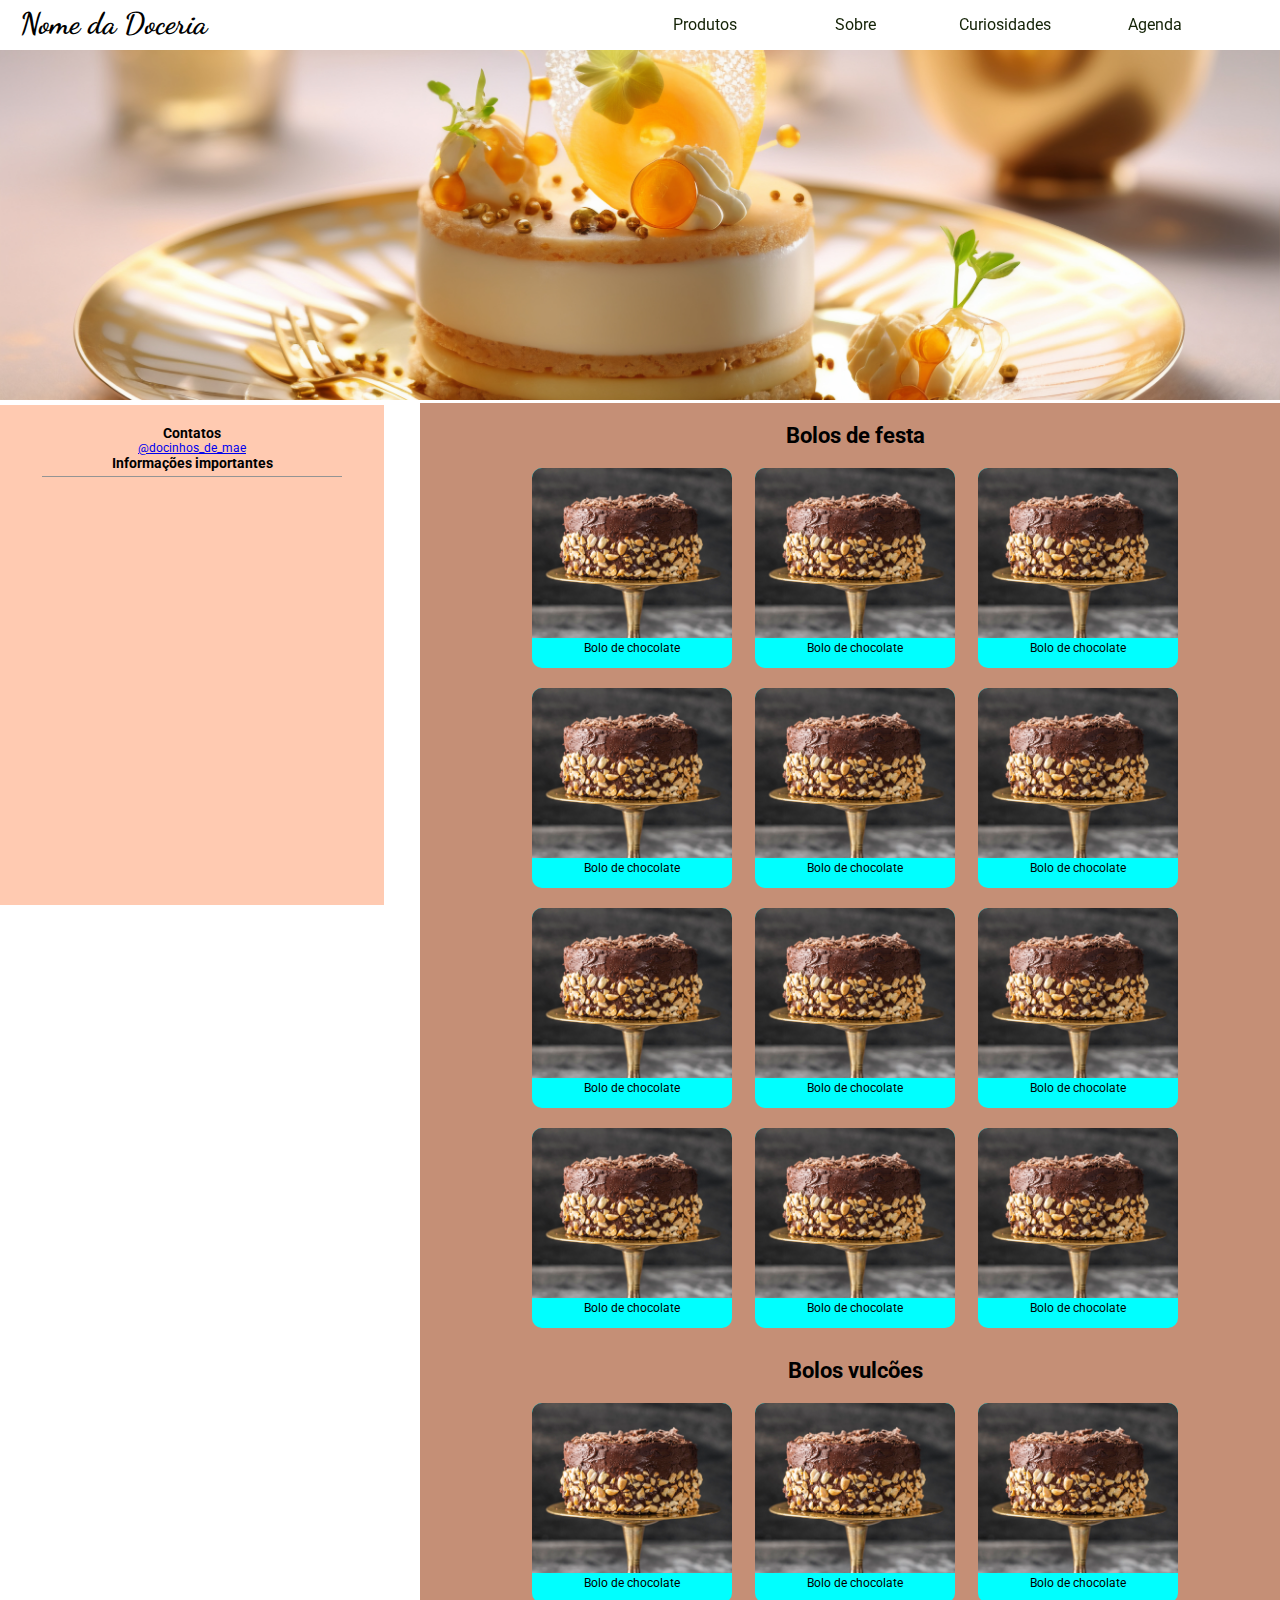
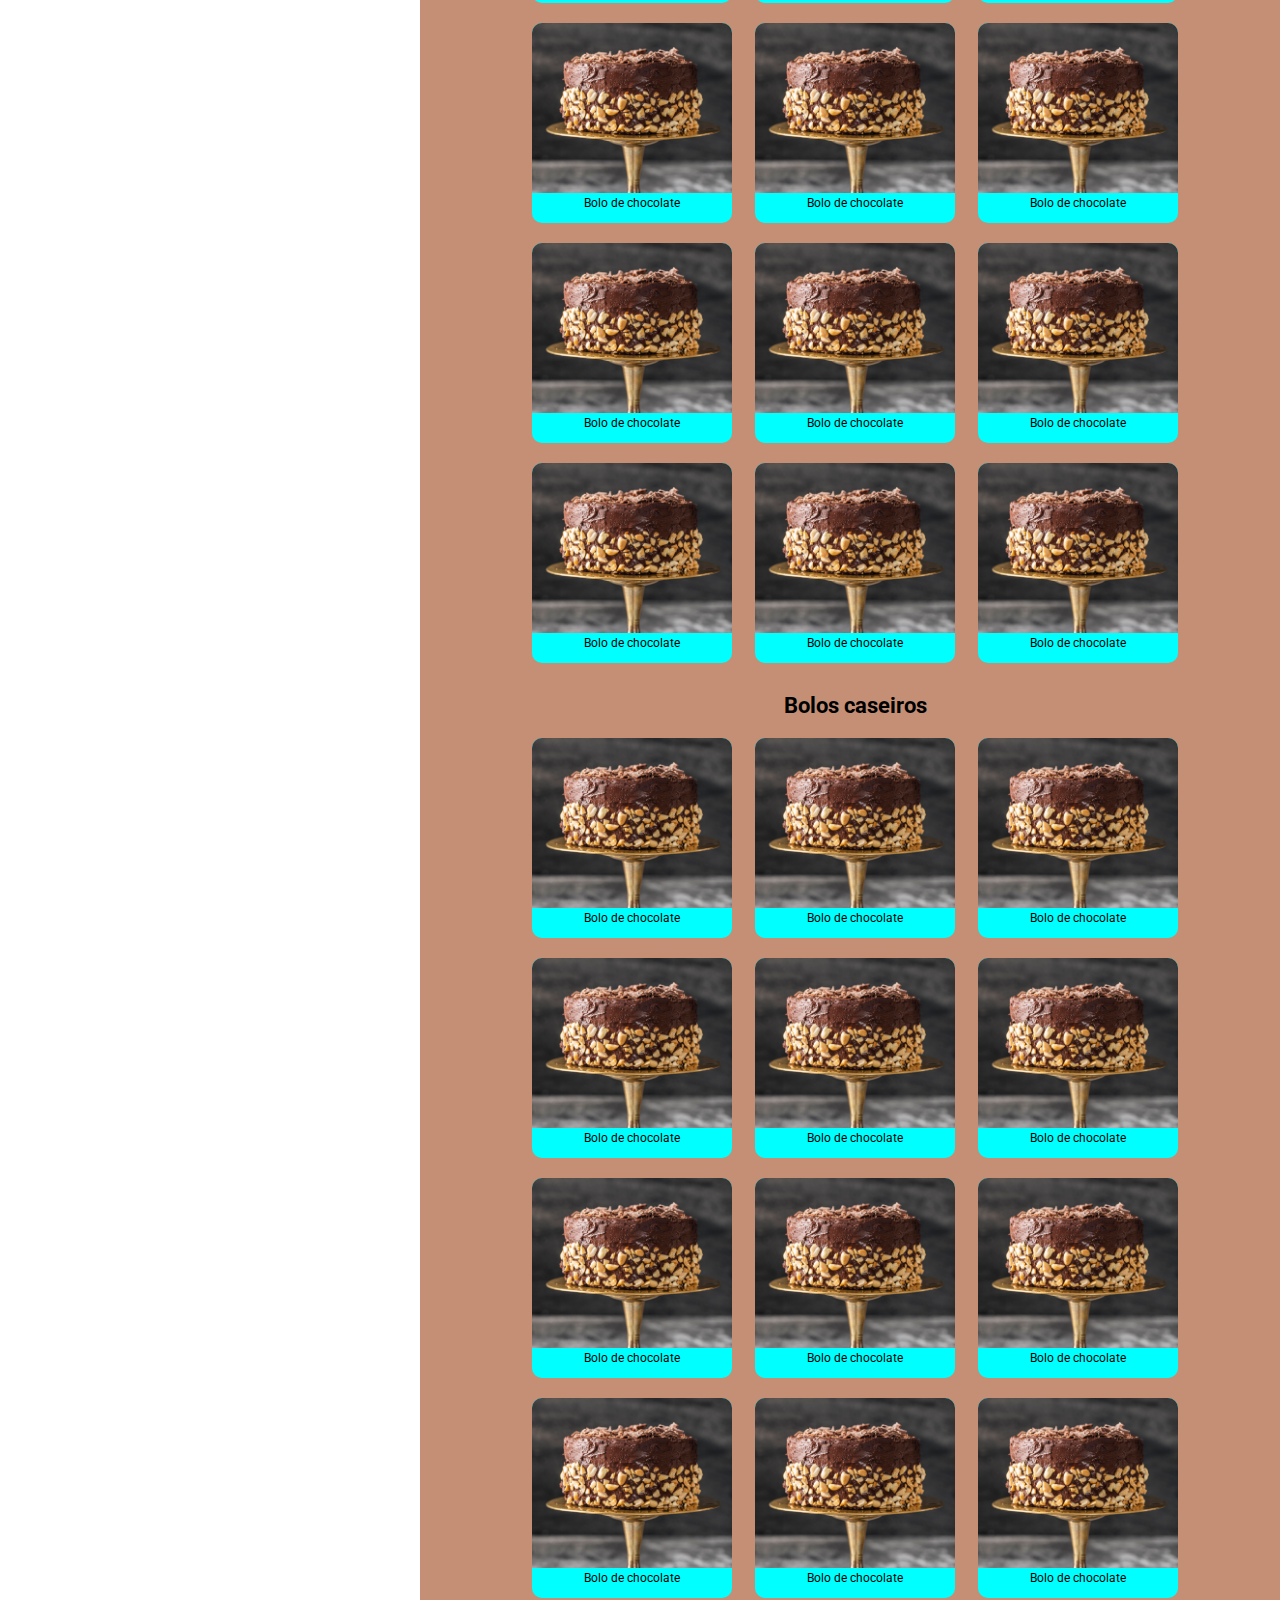
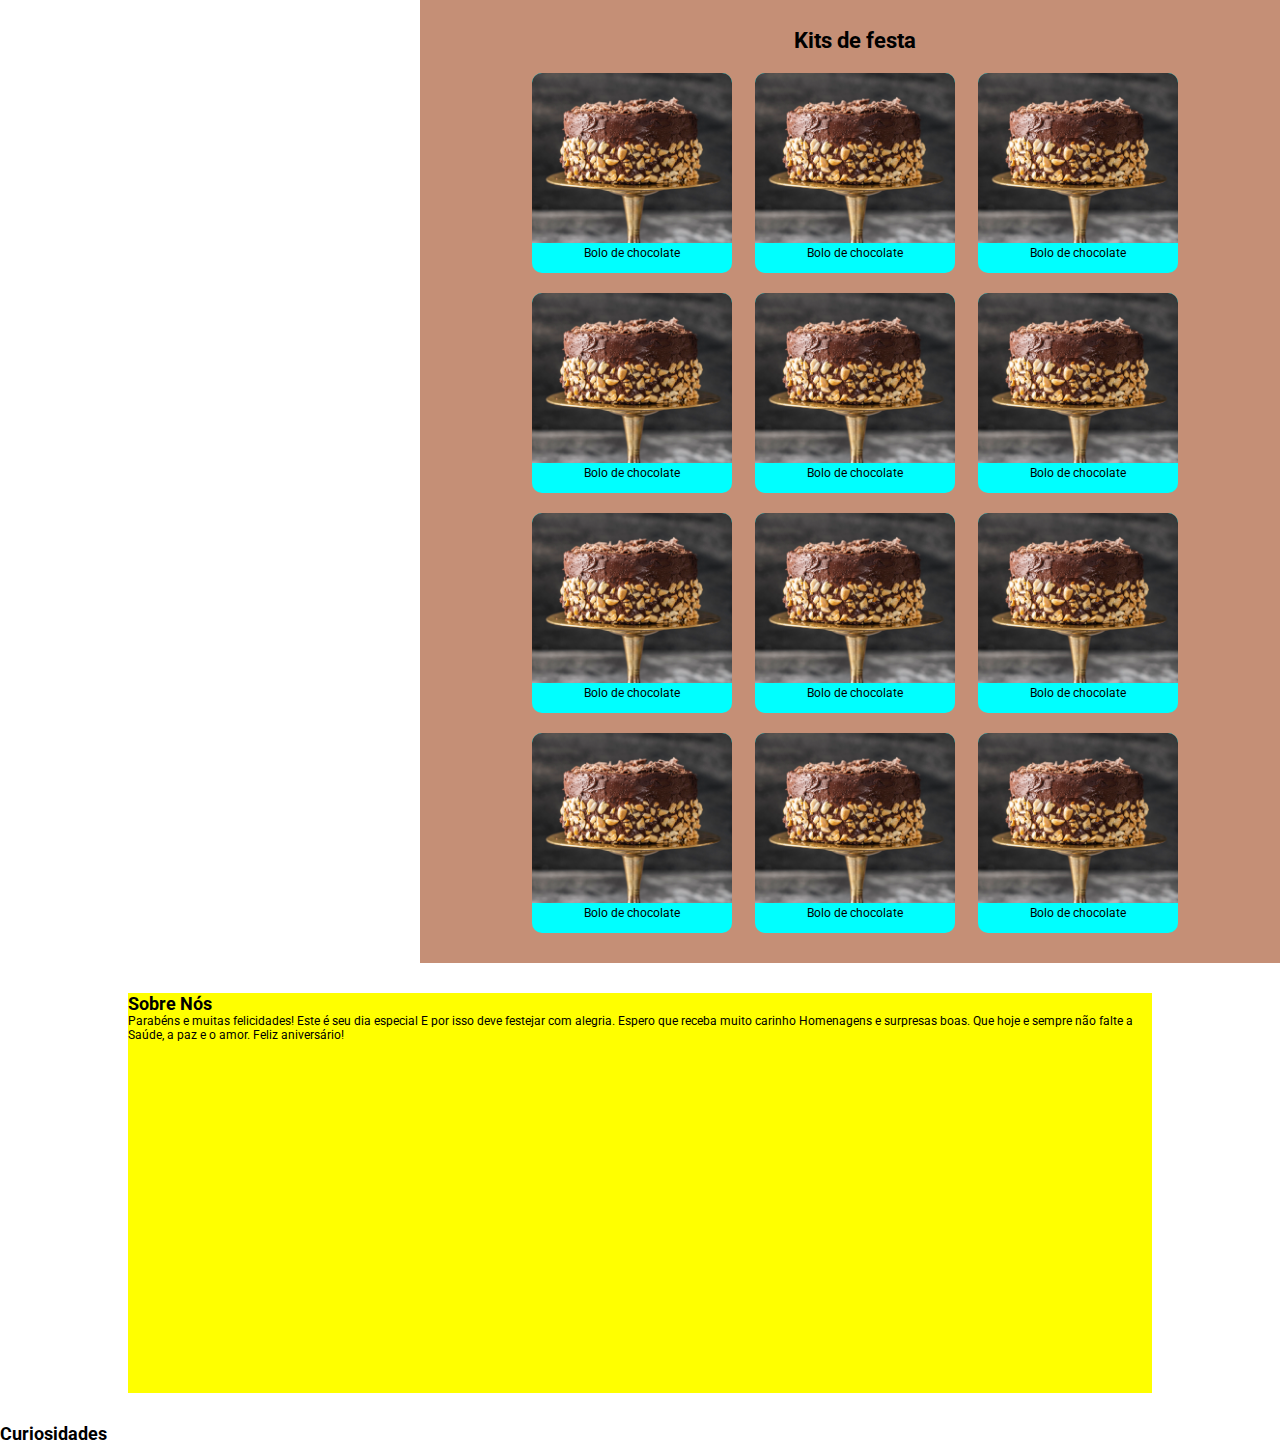
==== index.html @ 43971687 "feat:start of static html" ====
<!DOCTYPE html>
<html lang="pt-br">
  <head>
    <meta charset="UTF-8" />
    <meta name="viewport" content="width=device-width, initial-scale=1.0" />
    <link rel="preconnect" href="https://fonts.googleapis.com" />
    <link rel="preconnect" href="https://fonts.gstatic.com" crossorigin />
    <link
      href="https://fonts.googleapis.com/css2?family=Abril+Fatface&family=Changa+One&family=Comfortaa:wght@300;400;500;600;700&family=Cormorant+Garamond:ital,wght@0,300;0,400;0,500;0,600;0,700;1,300;1,400;1,500;1,600;1,700&family=Dancing+Script:wght@400;500;600;700&family=Fredericka+the+Great&family=Josefin+Slab:ital,wght@0,100;0,200;0,300;0,400;0,500;0,600;0,700;1,100;1,200;1,300;1,400;1,500;1,600;1,700&family=Libre+Baskerville:ital,wght@0,400;0,700;1,400&family=Rampart+One&family=Roboto:ital,wght@0,100;0,300;0,400;0,500;0,700;0,900;1,100;1,300;1,400;1,500;1,700;1,900&family=Tangerine:wght@400;700&display=swap"
      rel="stylesheet"
    />
    <link
      rel="stylesheet"
      href="https://cdnjs.cloudflare.com/ajax/libs/font-awesome/6.4.2/css/all.min.css"
      integrity="sha512-z3gLpd7yknf1YoNbCzqRKc4qyor8gaKU1qmn+CShxbuBusANI9QpRohGBreCFkKxLhei6S9CQXFEbbKuqLg0DA=="
      crossorigin="anonymous"
      referrerpolicy="no-referrer"
    />
    <link rel="stylesheet" type="text/css" href="style.css" />
    <title>Doceria</title>
  </head>
  <body>
    <header>
      <h1>Nome da Doceria</h1>
      <nav class="nav-menu-top">
        <ul class="menu">
          <li>
            <a href="#">Produtos</a>
            <ul>
              <li><a href="#">Bolos de festa</a></li>
              <li><a href="#">Bolos vulcões</a></li>
              <li><a href="#">Bolos caseiros</a></li>
              <li><a href="#">Kits de festa</a></li>
            </ul>
          </li>

          <li><a href="#">Sobre</a></li>

          <li>
            <a href="#">Curiosidades</a>
            <ul>
              <li><a href="#">História do Red Velvet</a></li>
              <li><a href="#">Outra história</a></li>
              <li><a href="#">Outra aqui</a></li>
              <li><a href="#">Outra aqui tbm</a></li>
            </ul>
          </li>

          <li><a href="#">Agenda</a></li>
        </ul>
      </nav>
    </header>
    <img src="/assets/cake-2.jpg" alt="Bolo coberto com raspas de chocolate e morango" class="image-cake-banner" />
    <aside class="aside-details">
      <h3>Contatos</h3>

      <div class="contacts">
        <i class="fa-brands fa-instagram"></i>
        <p><a href="https://www.instagram.com/docinhos_de_mae/">@docinhos_de_mae</a></p>
      </div>
      <div class="contacts"></div>
      <div class="contacts"></div>

      <h3>Informações importantes</h3>

      <div class="line"></div>

      <div></div>
    </aside>
    <main class="main">
      <section class="main-section">
        <h2>Bolos de festa</h2>

        <figure class="figure-main">
          <img src="/assets/cake-main.jpg" alt="" class="image-cake-main-ssection" />
          <figcaption class="legend-figure-main">Bolo de chocolate</figcaption>
        </figure>

        <figure class="figure-main">
          <img src="/assets/cake-main.jpg" alt="" class="image-cake-main-ssection" />
          <figcaption class="legend-figure-main">Bolo de chocolate</figcaption>
        </figure>

        <figure class="figure-main">
          <img src="/assets/cake-main.jpg" alt="" class="image-cake-main-ssection" />
          <figcaption class="legend-figure-main">Bolo de chocolate</figcaption>
        </figure>

        <figure class="figure-main">
          <img src="/assets/cake-main.jpg" alt="" class="image-cake-main-ssection" />
          <figcaption class="legend-figure-main">Bolo de chocolate</figcaption>
        </figure>

        <figure class="figure-main">
          <img src="/assets/cake-main.jpg" alt="" class="image-cake-main-ssection" />
          <figcaption class="legend-figure-main">Bolo de chocolate</figcaption>
        </figure>

        <figure class="figure-main">
          <img src="/assets/cake-main.jpg" alt="" class="image-cake-main-ssection" />
          <figcaption class="legend-figure-main">Bolo de chocolate</figcaption>
        </figure>

        <figure class="figure-main">
          <img src="/assets/cake-main.jpg" alt="" class="image-cake-main-ssection" />
          <figcaption class="legend-figure-main">Bolo de chocolate</figcaption>
        </figure>

        <figure class="figure-main">
          <img src="/assets/cake-main.jpg" alt="" class="image-cake-main-ssection" />
          <figcaption class="legend-figure-main">Bolo de chocolate</figcaption>
        </figure>

        <figure class="figure-main">
          <img src="/assets/cake-main.jpg" alt="" class="image-cake-main-ssection" />
          <figcaption class="legend-figure-main">Bolo de chocolate</figcaption>
        </figure>

        <figure class="figure-main">
          <img src="/assets/cake-main.jpg" alt="" class="image-cake-main-ssection" />
          <figcaption class="legend-figure-main">Bolo de chocolate</figcaption>
        </figure>

        <figure class="figure-main">
          <img src="/assets/cake-main.jpg" alt="" class="image-cake-main-ssection" />
          <figcaption class="legend-figure-main">Bolo de chocolate</figcaption>
        </figure>

        <figure class="figure-main">
          <img src="/assets/cake-main.jpg" alt="" class="image-cake-main-ssection" />
          <figcaption class="legend-figure-main">Bolo de chocolate</figcaption>
        </figure>
      </section>
      <section class="main-section">
        <h2>Bolos vulcões</h2>

        <figure class="figure-main">
          <img src="/assets/cake-main.jpg" alt="" class="image-cake-main-ssection" />
          <figcaption class="legend-figure-main">Bolo de chocolate</figcaption>
        </figure>

        <figure class="figure-main">
          <img src="/assets/cake-main.jpg" alt="" class="image-cake-main-ssection" />
          <figcaption class="legend-figure-main">Bolo de chocolate</figcaption>
        </figure>

        <figure class="figure-main">
          <img src="/assets/cake-main.jpg" alt="" class="image-cake-main-ssection" />
          <figcaption class="legend-figure-main">Bolo de chocolate</figcaption>
        </figure>

        <figure class="figure-main">
          <img src="/assets/cake-main.jpg" alt="" class="image-cake-main-ssection" />
          <figcaption class="legend-figure-main">Bolo de chocolate</figcaption>
        </figure>

        <figure class="figure-main">
          <img src="/assets/cake-main.jpg" alt="" class="image-cake-main-ssection" />
          <figcaption class="legend-figure-main">Bolo de chocolate</figcaption>
        </figure>

        <figure class="figure-main">
          <img src="/assets/cake-main.jpg" alt="" class="image-cake-main-ssection" />
          <figcaption class="legend-figure-main">Bolo de chocolate</figcaption>
        </figure>

        <figure class="figure-main">
          <img src="/assets/cake-main.jpg" alt="" class="image-cake-main-ssection" />
          <figcaption class="legend-figure-main">Bolo de chocolate</figcaption>
        </figure>

        <figure class="figure-main">
          <img src="/assets/cake-main.jpg" alt="" class="image-cake-main-ssection" />
          <figcaption class="legend-figure-main">Bolo de chocolate</figcaption>
        </figure>

        <figure class="figure-main">
          <img src="/assets/cake-main.jpg" alt="" class="image-cake-main-ssection" />
          <figcaption class="legend-figure-main">Bolo de chocolate</figcaption>
        </figure>

        <figure class="figure-main">
          <img src="/assets/cake-main.jpg" alt="" class="image-cake-main-ssection" />
          <figcaption class="legend-figure-main">Bolo de chocolate</figcaption>
        </figure>

        <figure class="figure-main">
          <img src="/assets/cake-main.jpg" alt="" class="image-cake-main-ssection" />
          <figcaption class="legend-figure-main">Bolo de chocolate</figcaption>
        </figure>

        <figure class="figure-main">
          <img src="/assets/cake-main.jpg" alt="" class="image-cake-main-ssection" />
          <figcaption class="legend-figure-main">Bolo de chocolate</figcaption>
        </figure>
      </section>
      <section class="main-section">
        <h2>Bolos caseiros</h2>

        <figure class="figure-main">
          <img src="/assets/cake-main.jpg" alt="" class="image-cake-main-ssection" />
          <figcaption class="legend-figure-main">Bolo de chocolate</figcaption>
        </figure>

        <figure class="figure-main">
          <img src="/assets/cake-main.jpg" alt="" class="image-cake-main-ssection" />
          <figcaption class="legend-figure-main">Bolo de chocolate</figcaption>
        </figure>

        <figure class="figure-main">
          <img src="/assets/cake-main.jpg" alt="" class="image-cake-main-ssection" />
          <figcaption class="legend-figure-main">Bolo de chocolate</figcaption>
        </figure>

        <figure class="figure-main">
          <img src="/assets/cake-main.jpg" alt="" class="image-cake-main-ssection" />
          <figcaption class="legend-figure-main">Bolo de chocolate</figcaption>
        </figure>

        <figure class="figure-main">
          <img src="/assets/cake-main.jpg" alt="" class="image-cake-main-ssection" />
          <figcaption class="legend-figure-main">Bolo de chocolate</figcaption>
        </figure>

        <figure class="figure-main">
          <img src="/assets/cake-main.jpg" alt="" class="image-cake-main-ssection" />
          <figcaption class="legend-figure-main">Bolo de chocolate</figcaption>
        </figure>

        <figure class="figure-main">
          <img src="/assets/cake-main.jpg" alt="" class="image-cake-main-ssection" />
          <figcaption class="legend-figure-main">Bolo de chocolate</figcaption>
        </figure>

        <figure class="figure-main">
          <img src="/assets/cake-main.jpg" alt="" class="image-cake-main-ssection" />
          <figcaption class="legend-figure-main">Bolo de chocolate</figcaption>
        </figure>

        <figure class="figure-main">
          <img src="/assets/cake-main.jpg" alt="" class="image-cake-main-ssection" />
          <figcaption class="legend-figure-main">Bolo de chocolate</figcaption>
        </figure>

        <figure class="figure-main">
          <img src="/assets/cake-main.jpg" alt="" class="image-cake-main-ssection" />
          <figcaption class="legend-figure-main">Bolo de chocolate</figcaption>
        </figure>

        <figure class="figure-main">
          <img src="/assets/cake-main.jpg" alt="" class="image-cake-main-ssection" />
          <figcaption class="legend-figure-main">Bolo de chocolate</figcaption>
        </figure>

        <figure class="figure-main">
          <img src="/assets/cake-main.jpg" alt="" class="image-cake-main-ssection" />
          <figcaption class="legend-figure-main">Bolo de chocolate</figcaption>
        </figure>
      </section>
      <section class="main-section">
        <h2>Kits de festa</h2>

        <figure class="figure-main">
          <img src="/assets/cake-main.jpg" alt="" class="image-cake-main-ssection" />
          <figcaption class="legend-figure-main">Bolo de chocolate</figcaption>
        </figure>

        <figure class="figure-main">
          <img src="/assets/cake-main.jpg" alt="" class="image-cake-main-ssection" />
          <figcaption class="legend-figure-main">Bolo de chocolate</figcaption>
        </figure>

        <figure class="figure-main">
          <img src="/assets/cake-main.jpg" alt="" class="image-cake-main-ssection" />
          <figcaption class="legend-figure-main">Bolo de chocolate</figcaption>
        </figure>

        <figure class="figure-main">
          <img src="/assets/cake-main.jpg" alt="" class="image-cake-main-ssection" />
          <figcaption class="legend-figure-main">Bolo de chocolate</figcaption>
        </figure>

        <figure class="figure-main">
          <img src="/assets/cake-main.jpg" alt="" class="image-cake-main-ssection" />
          <figcaption class="legend-figure-main">Bolo de chocolate</figcaption>
        </figure>

        <figure class="figure-main">
          <img src="/assets/cake-main.jpg" alt="" class="image-cake-main-ssection" />
          <figcaption class="legend-figure-main">Bolo de chocolate</figcaption>
        </figure>

        <figure class="figure-main">
          <img src="/assets/cake-main.jpg" alt="" class="image-cake-main-ssection" />
          <figcaption class="legend-figure-main">Bolo de chocolate</figcaption>
        </figure>

        <figure class="figure-main">
          <img src="/assets/cake-main.jpg" alt="" class="image-cake-main-ssection" />
          <figcaption class="legend-figure-main">Bolo de chocolate</figcaption>
        </figure>

        <figure class="figure-main">
          <img src="/assets/cake-main.jpg" alt="" class="image-cake-main-ssection" />
          <figcaption class="legend-figure-main">Bolo de chocolate</figcaption>
        </figure>

        <figure class="figure-main">
          <img src="/assets/cake-main.jpg" alt="" class="image-cake-main-ssection" />
          <figcaption class="legend-figure-main">Bolo de chocolate</figcaption>
        </figure>

        <figure class="figure-main">
          <img src="/assets/cake-main.jpg" alt="" class="image-cake-main-ssection" />
          <figcaption class="legend-figure-main">Bolo de chocolate</figcaption>
        </figure>

        <figure class="figure-main">
          <img src="/assets/cake-main.jpg" alt="" class="image-cake-main-ssection" />
          <figcaption class="legend-figure-main">Bolo de chocolate</figcaption>
        </figure>
      </section>
      <section class="main-section">
        <h2></h2>
      </section>
    </main>
    <article class="about-us">
      <h2>Sobre Nós</h2>
      <p>
        Parabéns e muitas felicidades! Este é seu dia especial E por isso deve festejar com alegria. Espero que receba
        muito carinho Homenagens e surpresas boas. Que hoje e sempre não falte a Saúde, a paz e o amor. Feliz
        aniversário!
      </p>
    </article>

    <section>
      <h2>Curiosidades</h2>

      <article></article>
    </section>

    <footer></footer>
  </body>
</html>
---- style.css ----
*{
    margin: 0;
    box-sizing: border-box;
    padding: 0;
}

body{
    font-family: 'Roboto', sans-serif;
    font-size: 12px;
    position: relative;
}

header{
    width: 100vw;
    height: 50px;
    background-color: #fff;
    /* display: flex;
    justify-content: space-around;
    align-items: center; */
    position: fixed;
    top: 0;
    left: 0;
    z-index: 2;
}

header h1{
    font-family: 'Dancing Script', cursive;
    font-size: 30px;
    display: inline-block;
    width: 20%;
    margin-top: 5px;
    margin-left: 20px;
}

.nav-menu-top{
    display: inline-block;
    vertical-align: middle;
    width: 60%;
    background-color: aqua;
    position: relative;
}

.menu{
    list-style: none;
    /* border: 1px solid rgb(80, 51, 7); */
    float:left;
    position: fixed;
    right: 50px;
    top: 10px;
}

.menu li{
    position: relative;
    /* border: 1px solid rgb(80, 51, 7); */
    float: left;
}

.menu li a{
    text-decoration: none;
    display: block;
    padding: 5px 10px;
    color: rgb(19, 34, 6);
    width: 150px;
    text-align: center;
    font-size: 16px;
}

.menu li a:hover{
    background-color: rgb(255, 212, 162);
    color: rgb(68, 36, 6);
    -moz-box-shadow: 0 3px 10px 0 #ccc;
    -webkit-box-shadow: 0 3px 10px 0 #ccc;
    text-shadow: 0px 0px 5px #fff;
}

.menu li ul{
    position: absolute;
    top: 22px;
    left: 0;
    background-color: #fff;
    display: none;
    margin-top: 5px;
}

.menu li:hover ul{
    display:block;
}

.menu li ul li{
    border:1px solid #c0c0c0;
    display:block;
    width:151px;
    font-size: 16px;
}

.image-cake-banner{
    width: 100%;
    height: 350px;
    object-fit: cover;
    position: 0 55%;
    margin-top: 50px;
}

.aside-details{
    display: inline-block;
    width: 30vw;
    height: 500px;
    background-color: #ffcab1;
    padding: 20px 10px;
    text-align: center;
    position: absolute;
    top: 405px;
}

.line{
    width: 300px;
    height: 1px;
    background-color: rgb(148, 148, 148);
    margin: 5px auto;
}

.main{
    display: inline-block;
    width: 68vw;
    height: auto;
    background-color: #c58f76;
    text-align: center;
    margin-left: 420px;
}

.main-section{
    width: 100%;
    height: auto;
}

.main-section h2{
    font-size: 22px;
    margin-top: 20px;
    margin-bottom: 10px;
}

.figure-main{
    width: 200px;
    height: 200px;
    background-color: aqua;
    display: inline-block;
    margin: 10px;
    border-radius: 10px;
}

.image-cake-main-ssection{
    width: 200px;
    height: 170px;
    object-fit: cover;
    border-radius: 10px 10px 0 0;
}

.about-us{
    width: 80vw;
    height: 400px;
    background-color: yellow;
    margin: 30px auto;
}
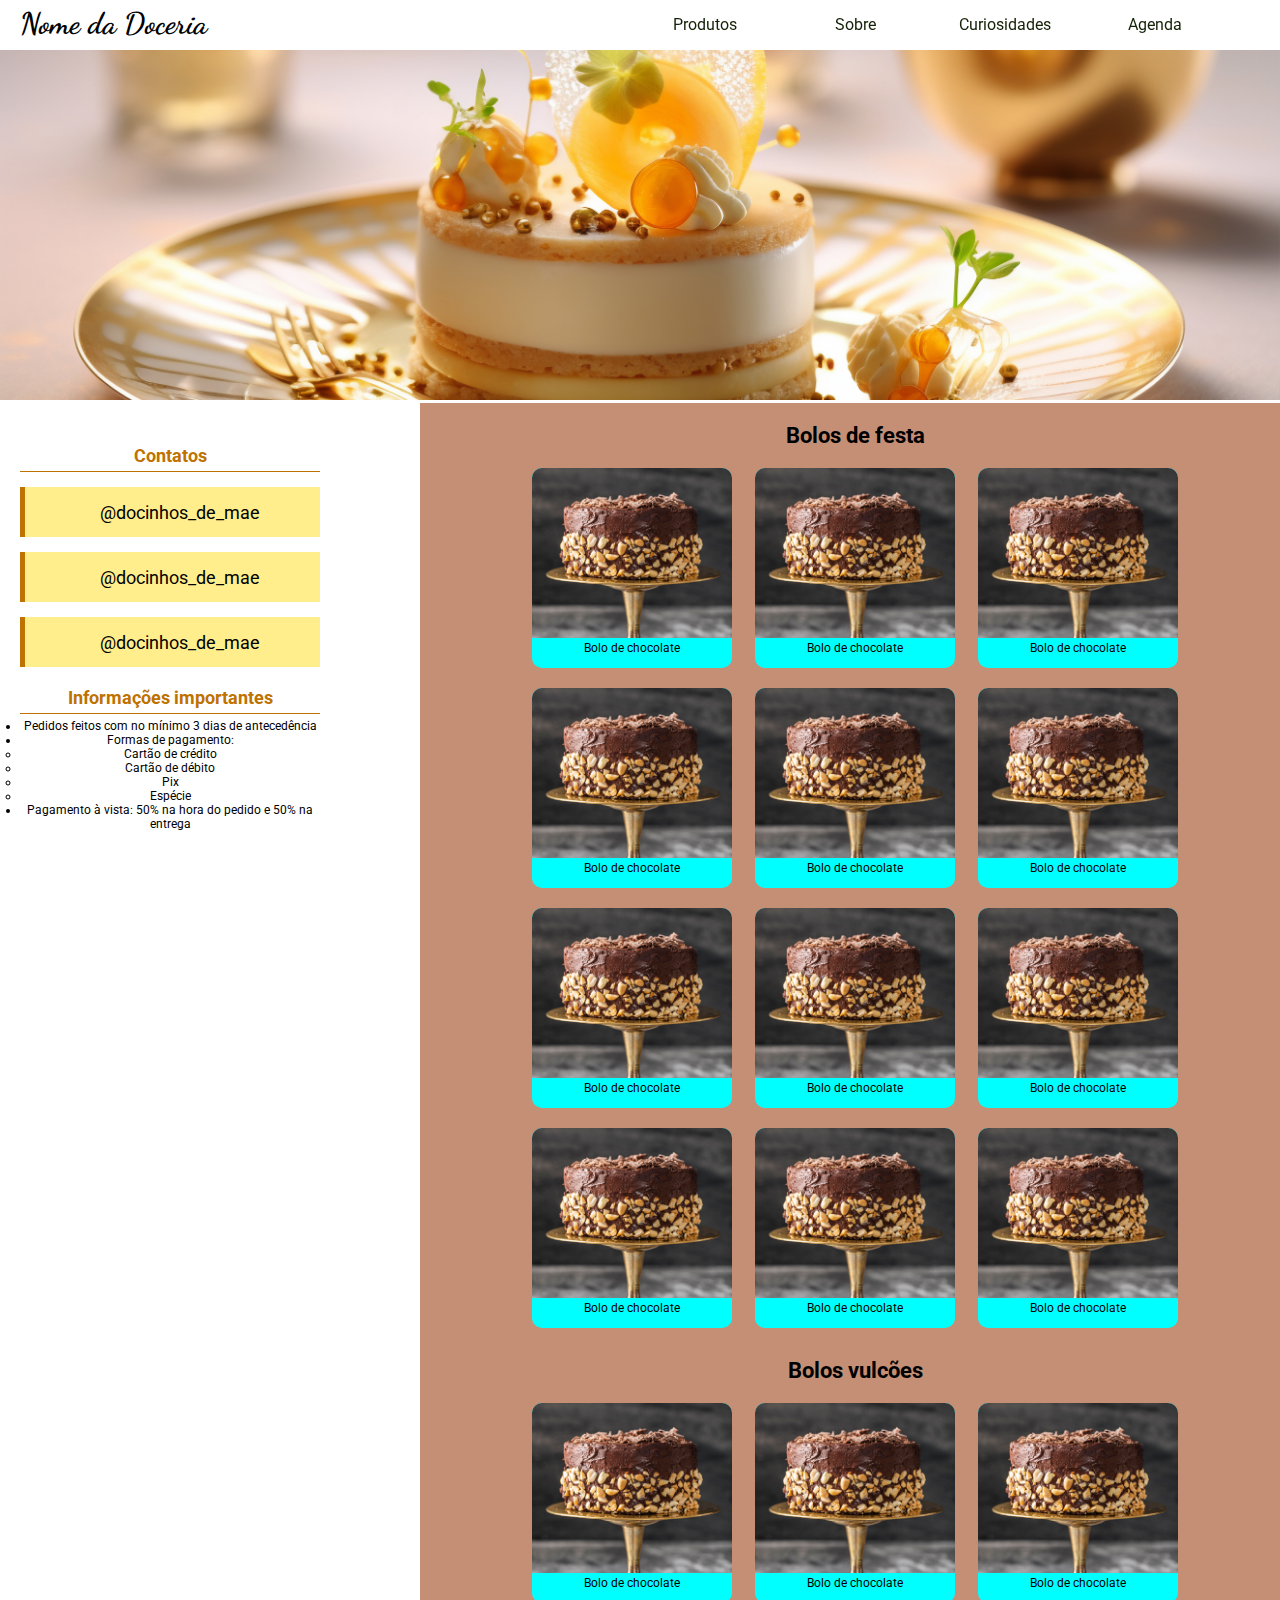
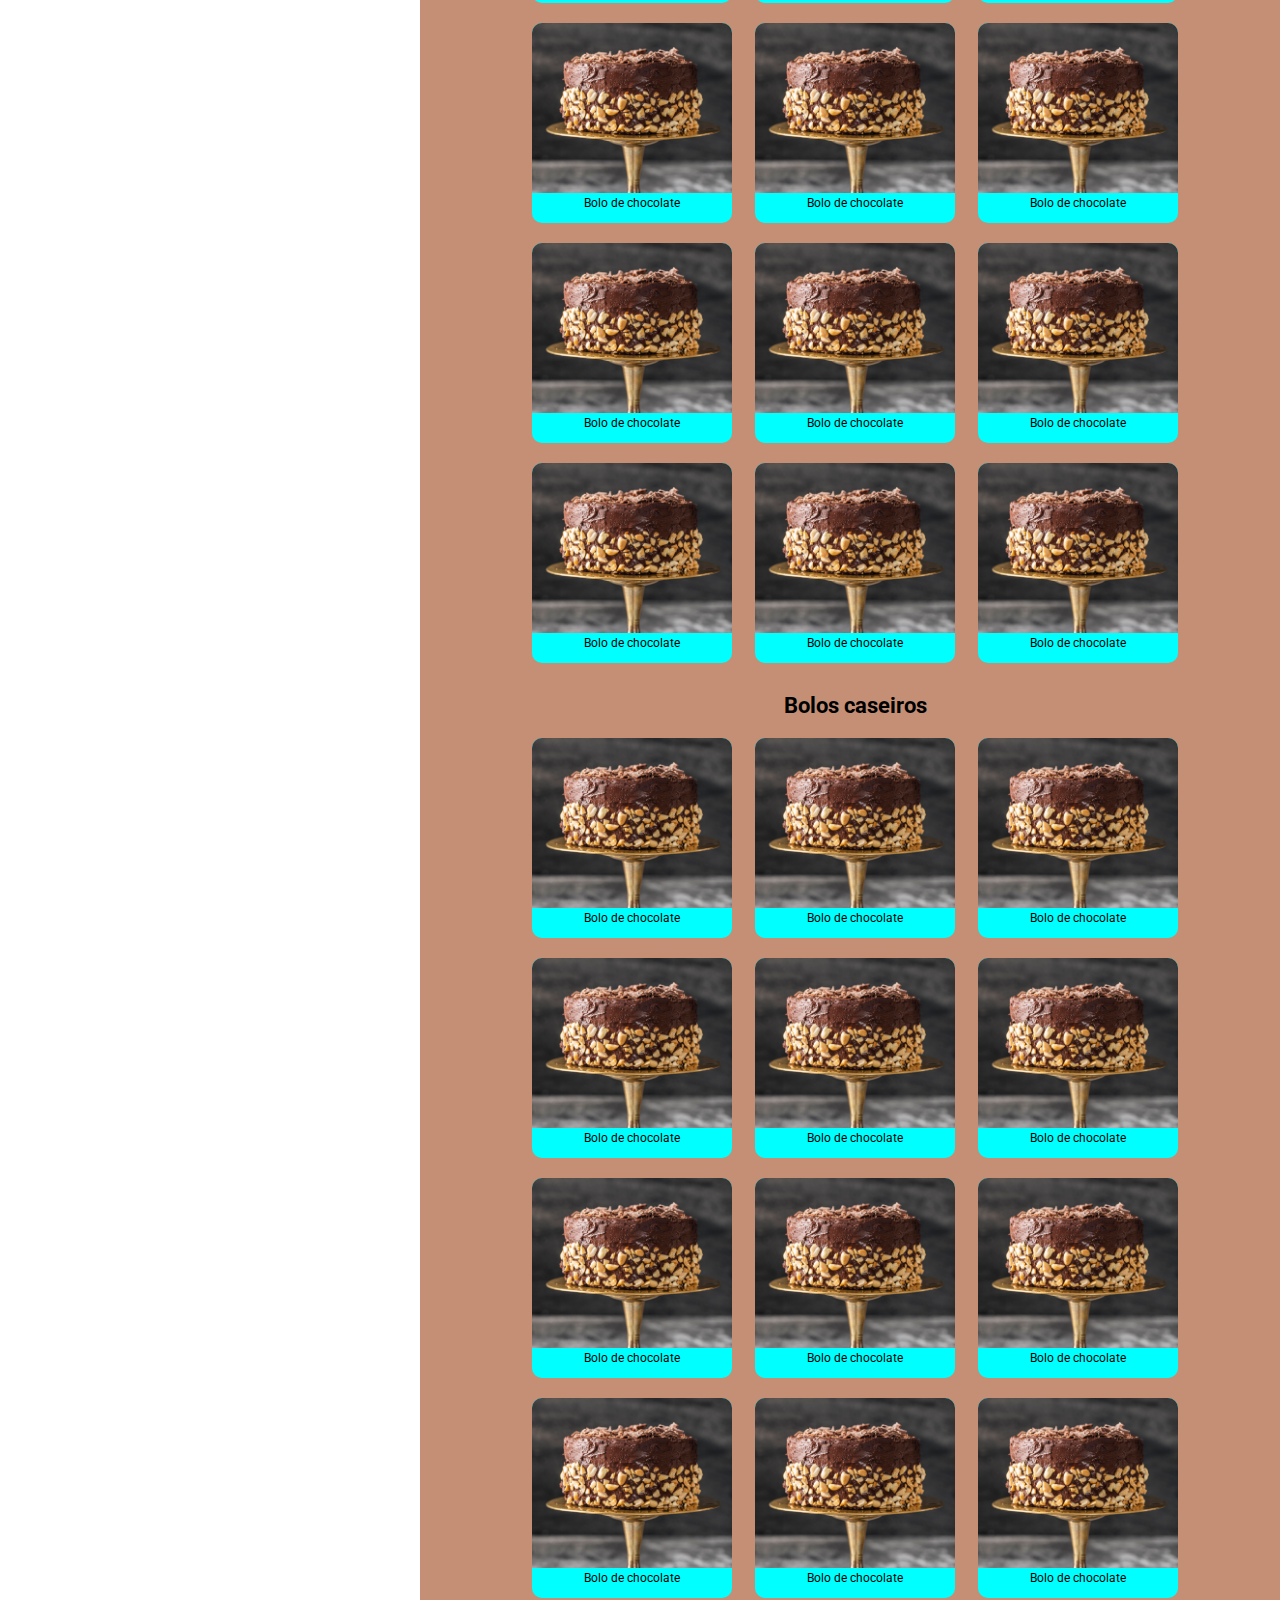
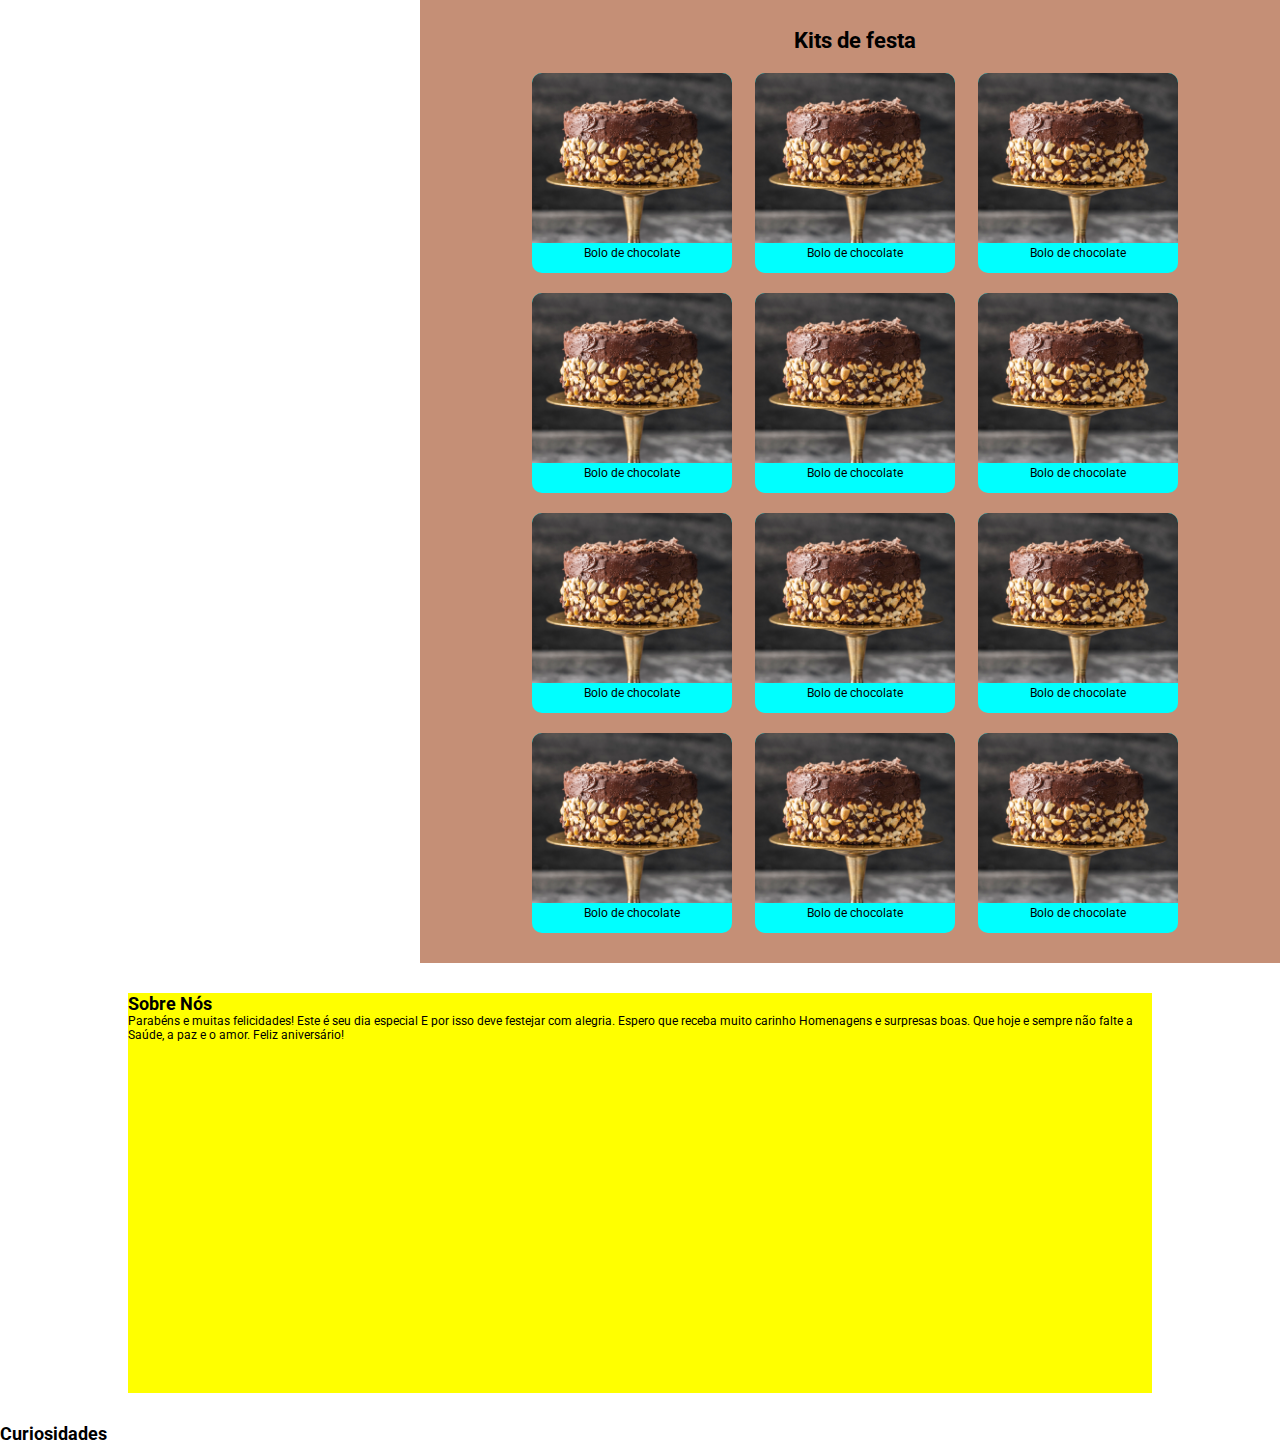
==== commit 042520a3: "feat: adjust sidebar" ====
--- a/index.html
+++ b/index.html
@@ -50,20 +50,53 @@
         </ul>
       </nav>
     </header>
+
     <img src="/assets/cake-2.jpg" alt="Bolo coberto com raspas de chocolate e morango" class="image-cake-banner" />
+   
     <aside class="aside-details">
       <h3>Contatos</h3>
+      <div class="line"></div>
 
       <div class="contacts">
-        <i class="fa-brands fa-instagram"></i>
-        <p><a href="https://www.instagram.com/docinhos_de_mae/">@docinhos_de_mae</a></p>
+        <i class="fa-brands fa-instagram icon-contacts icon-insta"></i>
+        <p>
+          &nbsp;&nbsp;&nbsp;&nbsp;
+          <a href="https://www.instagram.com/docinhos_de_mae/"> @docinhos_de_mae </a>
+        </p>
       </div>
-      <div class="contacts"></div>
-      <div class="contacts"></div>
+
+      <div class="contacts">
+        <i class="fa-brands fa-whatsapp icon-contacts icon-wpp"></i>
+        <p>
+          &nbsp;&nbsp;&nbsp;&nbsp;
+          <a href="https://www.instagram.com/docinhos_de_mae/"> @docinhos_de_mae </a>
+        </p>
+      </div>
+
+      <div class="contacts">
+        <i class="fa-solid fa-envelope icon-contacts icon-email"></i>
+        <p>
+          &nbsp;&nbsp;&nbsp;&nbsp;
+          <a href="https://www.instagram.com/docinhos_de_mae/"> @docinhos_de_mae </a>
+        </p>
+      </div>
 
       <h3>Informações importantes</h3>
-
       <div class="line"></div>
+
+      <ul>
+        <li>Pedidos feitos com no mínimo 3 dias de antecedência</li>
+        <li>
+          Formas de pagamento:
+          <ul>
+            <li>Cartão de crédito</li>
+            <li>Cartão de débito</li>
+            <li>Pix</li>
+            <li>Espécie</li>
+          </ul>
+        </li>
+        <li>Pagamento à vista: 50% na hora do pedido e 50% na entrega</li>
+      </ul>
 
       <div></div>
     </aside>
--- a/style.css
+++ b/style.css
@@ -103,20 +103,67 @@
 
 .aside-details{
     display: inline-block;
-    width: 30vw;
+    width: 25vw;
     height: 500px;
-    background-color: #ffcab1;
+    /* background-color: #ffcab1; */
+    margin-left: 10px;
     padding: 20px 10px;
     text-align: center;
     position: absolute;
     top: 405px;
 }
 
+.aside-details h3{
+    font-size: 18px;
+    margin-top: 20px;
+    color: rgb(190, 114, 0);
+}
+
 .line{
     width: 300px;
     height: 1px;
-    background-color: rgb(148, 148, 148);
+    background-color: rgb(190, 114, 0);
     margin: 5px auto;
+}
+
+.contacts{
+    display: flex;
+    justify-content: center;
+    align-items: center;
+    margin: 15px auto;
+    width: 300px;
+    height: 50px;
+    background-color: rgb(255, 238, 139);
+    border-style: solid; 
+    border-width: 0 0 0 5px;
+    border-color: rgb(190, 114, 0);
+}
+
+.contacts:hover{
+    background-color: #c0c0c0;
+    border-color: rgb(128, 4, 0);
+}
+
+.icon-contacts{
+    font-size: 18px;
+}
+
+.icon-insta{
+    color: rgb(191, 51, 196);
+}
+
+.icon-wpp{
+    color: green;
+}
+
+.icon-email{
+    color: #04173b;
+}
+
+.contacts p a {
+    text-decoration: none;
+    font-size: 18px;
+    color: black;
 }
 
 .main{
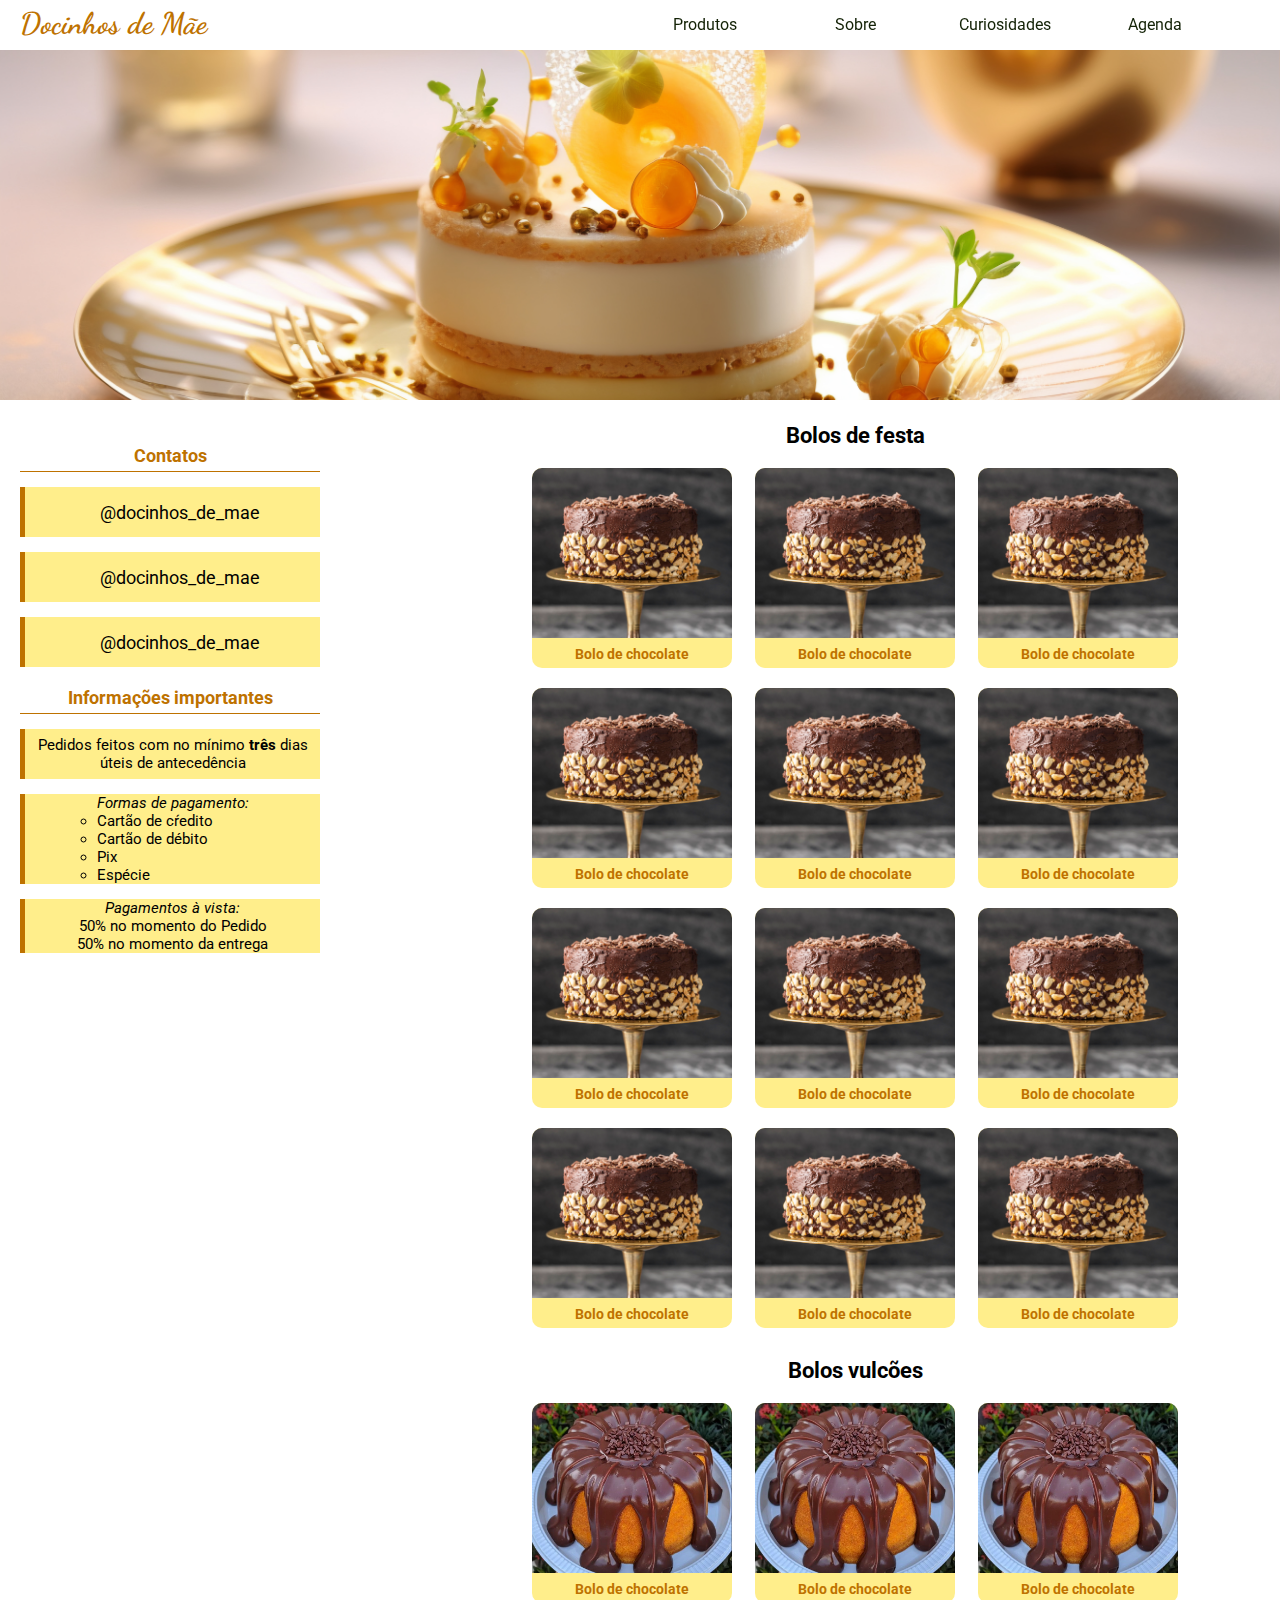
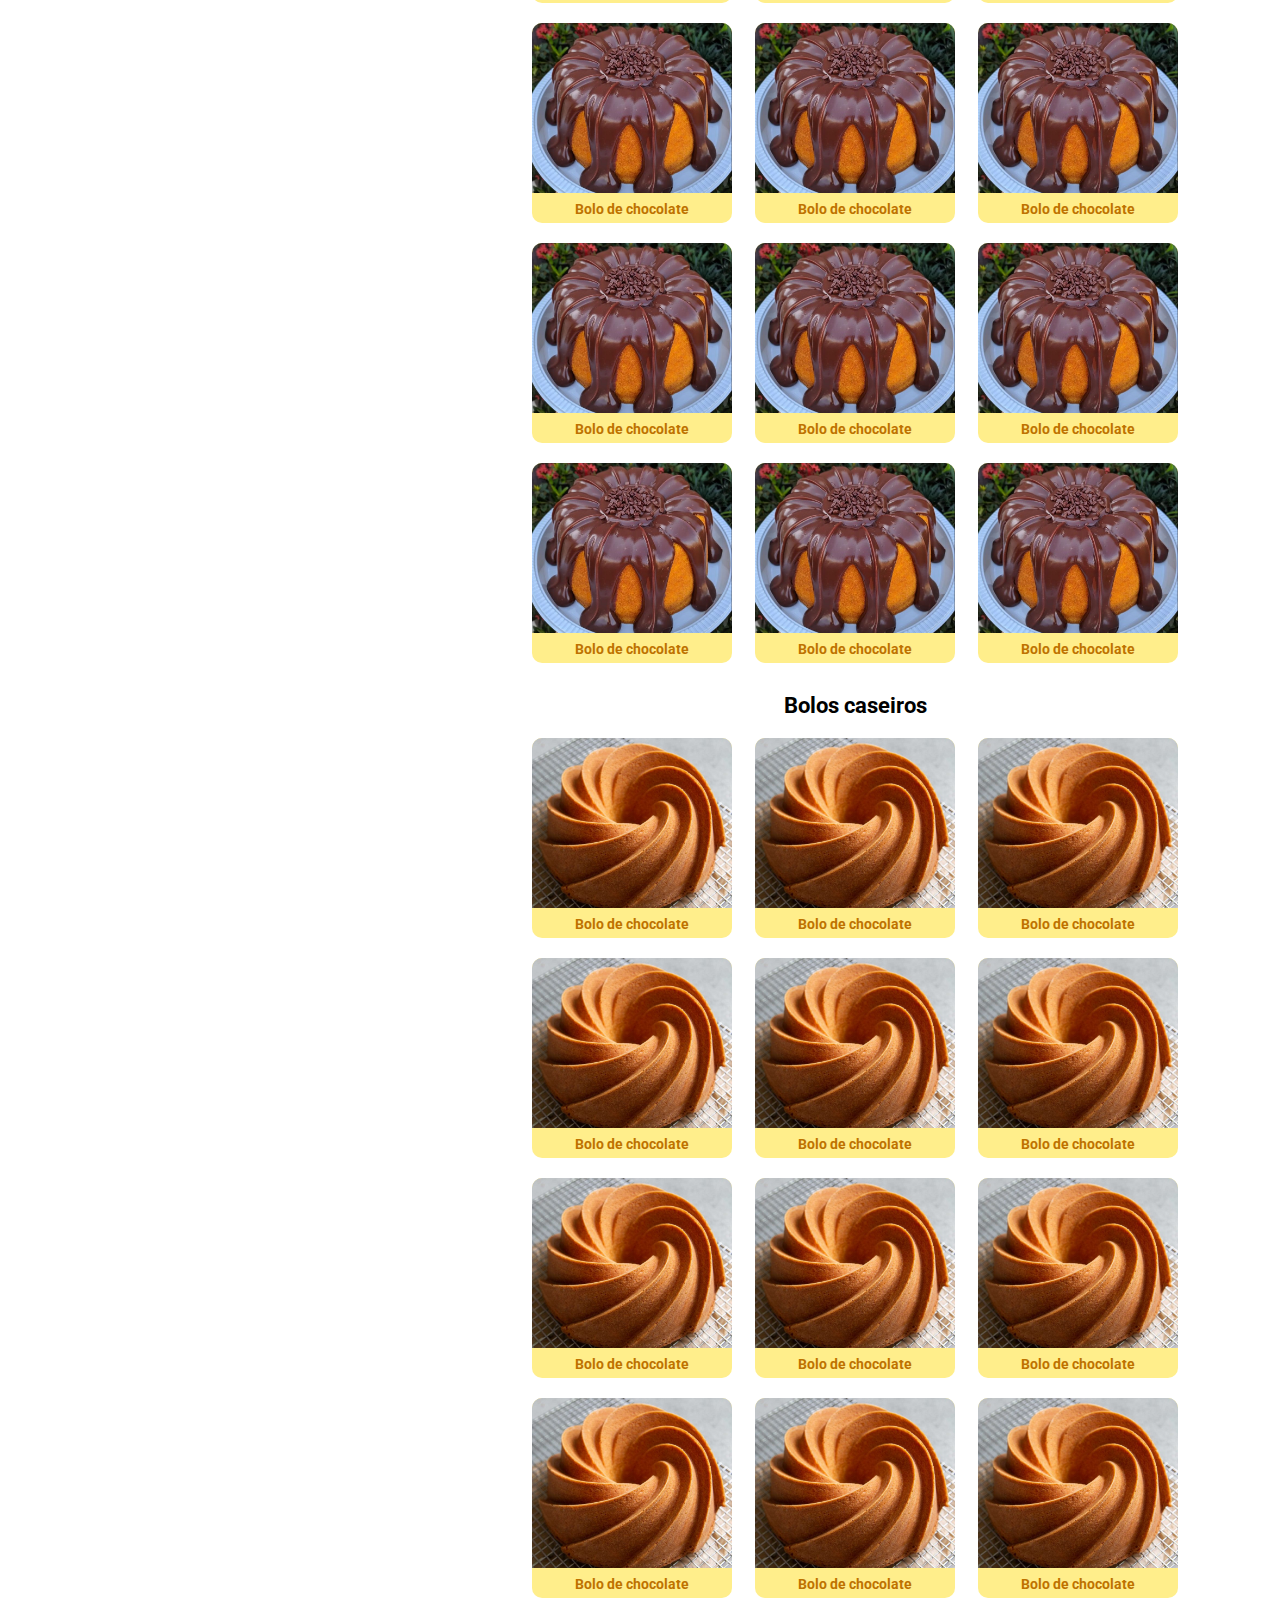
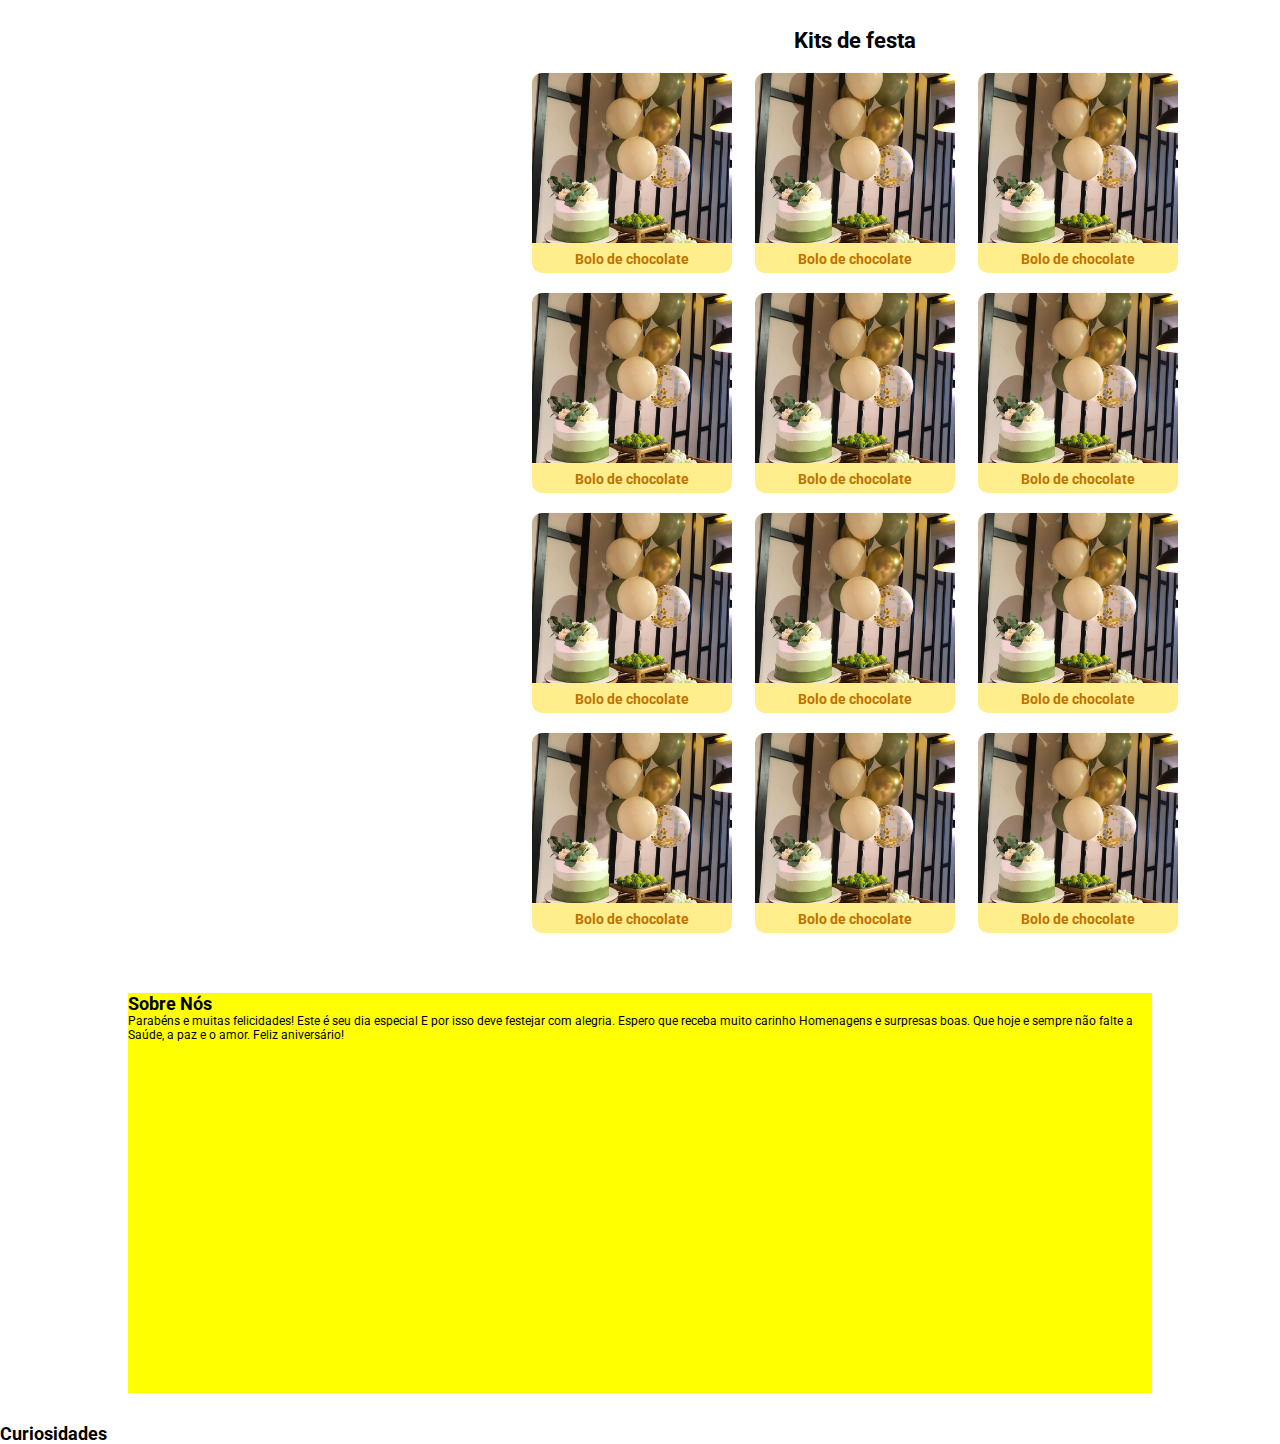
==== commit 82c103bd: "feat:main styling" ====
--- a/index.html
+++ b/index.html
@@ -21,7 +21,7 @@
   </head>
   <body>
     <header>
-      <h1>Nome da Doceria</h1>
+      <h1>Docinhos de Mãe</h1>
       <nav class="nav-menu-top">
         <ul class="menu">
           <li>
@@ -52,7 +52,7 @@
     </header>
 
     <img src="/assets/cake-2.jpg" alt="Bolo coberto com raspas de chocolate e morango" class="image-cake-banner" />
-   
+
     <aside class="aside-details">
       <h3>Contatos</h3>
       <div class="line"></div>
@@ -84,21 +84,27 @@
       <h3>Informações importantes</h3>
       <div class="line"></div>
 
-      <ul>
-        <li>Pedidos feitos com no mínimo 3 dias de antecedência</li>
-        <li>
-          Formas de pagamento:
-          <ul>
-            <li>Cartão de crédito</li>
-            <li>Cartão de débito</li>
-            <li>Pix</li>
-            <li>Espécie</li>
-          </ul>
-        </li>
-        <li>Pagamento à vista: 50% na hora do pedido e 50% na entrega</li>
-      </ul>
-
-      <div></div>
+      <div class="important-informations">
+        <p>Pedidos feitos com no mínimo <strong>três</strong> dias úteis de antecedência</p>
+      </div>
+
+      <div class="important-informations">
+        <ul>
+          <p><em>Formas de pagamento:</em></p>
+          <li>Cartão de cŕedito</li>
+          <li>Cartão de débito</li>
+          <li>Pix</li>
+          <li>Espécie</li>
+        </ul>
+      </div>
+
+       <div class="important-informations">
+        <p><em>Pagamentos à vista:</em>
+          <br/>50% no momento do Pedido
+          <br/>50% no momento da entrega
+        </p>
+      </div>
+
     </aside>
     <main class="main">
       <section class="main-section">
@@ -168,62 +174,62 @@
         <h2>Bolos vulcões</h2>
 
         <figure class="figure-main">
-          <img src="/assets/cake-main.jpg" alt="" class="image-cake-main-ssection" />
-          <figcaption class="legend-figure-main">Bolo de chocolate</figcaption>
-        </figure>
-
-        <figure class="figure-main">
-          <img src="/assets/cake-main.jpg" alt="" class="image-cake-main-ssection" />
-          <figcaption class="legend-figure-main">Bolo de chocolate</figcaption>
-        </figure>
-
-        <figure class="figure-main">
-          <img src="/assets/cake-main.jpg" alt="" class="image-cake-main-ssection" />
-          <figcaption class="legend-figure-main">Bolo de chocolate</figcaption>
-        </figure>
-
-        <figure class="figure-main">
-          <img src="/assets/cake-main.jpg" alt="" class="image-cake-main-ssection" />
-          <figcaption class="legend-figure-main">Bolo de chocolate</figcaption>
-        </figure>
-
-        <figure class="figure-main">
-          <img src="/assets/cake-main.jpg" alt="" class="image-cake-main-ssection" />
-          <figcaption class="legend-figure-main">Bolo de chocolate</figcaption>
-        </figure>
-
-        <figure class="figure-main">
-          <img src="/assets/cake-main.jpg" alt="" class="image-cake-main-ssection" />
-          <figcaption class="legend-figure-main">Bolo de chocolate</figcaption>
-        </figure>
-
-        <figure class="figure-main">
-          <img src="/assets/cake-main.jpg" alt="" class="image-cake-main-ssection" />
-          <figcaption class="legend-figure-main">Bolo de chocolate</figcaption>
-        </figure>
-
-        <figure class="figure-main">
-          <img src="/assets/cake-main.jpg" alt="" class="image-cake-main-ssection" />
-          <figcaption class="legend-figure-main">Bolo de chocolate</figcaption>
-        </figure>
-
-        <figure class="figure-main">
-          <img src="/assets/cake-main.jpg" alt="" class="image-cake-main-ssection" />
-          <figcaption class="legend-figure-main">Bolo de chocolate</figcaption>
-        </figure>
-
-        <figure class="figure-main">
-          <img src="/assets/cake-main.jpg" alt="" class="image-cake-main-ssection" />
-          <figcaption class="legend-figure-main">Bolo de chocolate</figcaption>
-        </figure>
-
-        <figure class="figure-main">
-          <img src="/assets/cake-main.jpg" alt="" class="image-cake-main-ssection" />
-          <figcaption class="legend-figure-main">Bolo de chocolate</figcaption>
-        </figure>
-
-        <figure class="figure-main">
-          <img src="/assets/cake-main.jpg" alt="" class="image-cake-main-ssection" />
+          <img src="/assets/vulcao.jpeg" alt="" class="image-cake-main-ssection" />
+          <figcaption class="legend-figure-main">Bolo de chocolate</figcaption>
+        </figure>
+
+        <figure class="figure-main">
+          <img src="/assets/vulcao.jpeg" alt="" class="image-cake-main-ssection" />
+          <figcaption class="legend-figure-main">Bolo de chocolate</figcaption>
+        </figure>
+
+        <figure class="figure-main">
+          <img src="/assets/vulcao.jpeg" alt="" class="image-cake-main-ssection" />
+          <figcaption class="legend-figure-main">Bolo de chocolate</figcaption>
+        </figure>
+
+        <figure class="figure-main">
+          <img src="/assets/vulcao.jpeg" alt="" class="image-cake-main-ssection" />
+          <figcaption class="legend-figure-main">Bolo de chocolate</figcaption>
+        </figure>
+
+        <figure class="figure-main">
+          <img src="/assets/vulcao.jpeg" alt="" class="image-cake-main-ssection" />
+          <figcaption class="legend-figure-main">Bolo de chocolate</figcaption>
+        </figure>
+
+        <figure class="figure-main">
+          <img src="/assets/vulcao.jpeg" alt="" class="image-cake-main-ssection" />
+          <figcaption class="legend-figure-main">Bolo de chocolate</figcaption>
+        </figure>
+
+        <figure class="figure-main">
+          <img src="/assets/vulcao.jpeg" alt="" class="image-cake-main-ssection" />
+          <figcaption class="legend-figure-main">Bolo de chocolate</figcaption>
+        </figure>
+
+        <figure class="figure-main">
+          <img src="/assets/vulcao.jpeg" alt="" class="image-cake-main-ssection" />
+          <figcaption class="legend-figure-main">Bolo de chocolate</figcaption>
+        </figure>
+
+        <figure class="figure-main">
+          <img src="/assets/vulcao.jpeg" alt="" class="image-cake-main-ssection" />
+          <figcaption class="legend-figure-main">Bolo de chocolate</figcaption>
+        </figure>
+
+        <figure class="figure-main">
+          <img src="/assets/vulcao.jpeg" alt="" class="image-cake-main-ssection" />
+          <figcaption class="legend-figure-main">Bolo de chocolate</figcaption>
+        </figure>
+
+        <figure class="figure-main">
+          <img src="/assets/vulcao.jpeg" alt="" class="image-cake-main-ssection" />
+          <figcaption class="legend-figure-main">Bolo de chocolate</figcaption>
+        </figure>
+
+        <figure class="figure-main">
+          <img src="/assets/vulcao.jpeg" alt="" class="image-cake-main-ssection" />
           <figcaption class="legend-figure-main">Bolo de chocolate</figcaption>
         </figure>
       </section>
@@ -231,62 +237,62 @@
         <h2>Bolos caseiros</h2>
 
         <figure class="figure-main">
-          <img src="/assets/cake-main.jpg" alt="" class="image-cake-main-ssection" />
-          <figcaption class="legend-figure-main">Bolo de chocolate</figcaption>
-        </figure>
-
-        <figure class="figure-main">
-          <img src="/assets/cake-main.jpg" alt="" class="image-cake-main-ssection" />
-          <figcaption class="legend-figure-main">Bolo de chocolate</figcaption>
-        </figure>
-
-        <figure class="figure-main">
-          <img src="/assets/cake-main.jpg" alt="" class="image-cake-main-ssection" />
-          <figcaption class="legend-figure-main">Bolo de chocolate</figcaption>
-        </figure>
-
-        <figure class="figure-main">
-          <img src="/assets/cake-main.jpg" alt="" class="image-cake-main-ssection" />
-          <figcaption class="legend-figure-main">Bolo de chocolate</figcaption>
-        </figure>
-
-        <figure class="figure-main">
-          <img src="/assets/cake-main.jpg" alt="" class="image-cake-main-ssection" />
-          <figcaption class="legend-figure-main">Bolo de chocolate</figcaption>
-        </figure>
-
-        <figure class="figure-main">
-          <img src="/assets/cake-main.jpg" alt="" class="image-cake-main-ssection" />
-          <figcaption class="legend-figure-main">Bolo de chocolate</figcaption>
-        </figure>
-
-        <figure class="figure-main">
-          <img src="/assets/cake-main.jpg" alt="" class="image-cake-main-ssection" />
-          <figcaption class="legend-figure-main">Bolo de chocolate</figcaption>
-        </figure>
-
-        <figure class="figure-main">
-          <img src="/assets/cake-main.jpg" alt="" class="image-cake-main-ssection" />
-          <figcaption class="legend-figure-main">Bolo de chocolate</figcaption>
-        </figure>
-
-        <figure class="figure-main">
-          <img src="/assets/cake-main.jpg" alt="" class="image-cake-main-ssection" />
-          <figcaption class="legend-figure-main">Bolo de chocolate</figcaption>
-        </figure>
-
-        <figure class="figure-main">
-          <img src="/assets/cake-main.jpg" alt="" class="image-cake-main-ssection" />
-          <figcaption class="legend-figure-main">Bolo de chocolate</figcaption>
-        </figure>
-
-        <figure class="figure-main">
-          <img src="/assets/cake-main.jpg" alt="" class="image-cake-main-ssection" />
-          <figcaption class="legend-figure-main">Bolo de chocolate</figcaption>
-        </figure>
-
-        <figure class="figure-main">
-          <img src="/assets/cake-main.jpg" alt="" class="image-cake-main-ssection" />
+          <img src="/assets/caseiro.jpeg" alt="" class="image-cake-main-ssection" />
+          <figcaption class="legend-figure-main">Bolo de chocolate</figcaption>
+        </figure>
+
+        <figure class="figure-main">
+          <img src="/assets/caseiro.jpeg" alt="" class="image-cake-main-ssection" />
+          <figcaption class="legend-figure-main">Bolo de chocolate</figcaption>
+        </figure>
+
+        <figure class="figure-main">
+          <img src="/assets/caseiro.jpeg" alt="" class="image-cake-main-ssection" />
+          <figcaption class="legend-figure-main">Bolo de chocolate</figcaption>
+        </figure>
+
+        <figure class="figure-main">
+          <img src="/assets/caseiro.jpeg" alt="" class="image-cake-main-ssection" />
+          <figcaption class="legend-figure-main">Bolo de chocolate</figcaption>
+        </figure>
+
+        <figure class="figure-main">
+          <img src="/assets/caseiro.jpeg" alt="" class="image-cake-main-ssection" />
+          <figcaption class="legend-figure-main">Bolo de chocolate</figcaption>
+        </figure>
+
+        <figure class="figure-main">
+          <img src="/assets/caseiro.jpeg" alt="" class="image-cake-main-ssection" />
+          <figcaption class="legend-figure-main">Bolo de chocolate</figcaption>
+        </figure>
+
+        <figure class="figure-main">
+          <img src="/assets/caseiro.jpeg" alt="" class="image-cake-main-ssection" />
+          <figcaption class="legend-figure-main">Bolo de chocolate</figcaption>
+        </figure>
+
+        <figure class="figure-main">
+          <img src="/assets/caseiro.jpeg" alt="" class="image-cake-main-ssection" />
+          <figcaption class="legend-figure-main">Bolo de chocolate</figcaption>
+        </figure>
+
+        <figure class="figure-main">
+          <img src="/assets/caseiro.jpeg" alt="" class="image-cake-main-ssection" />
+          <figcaption class="legend-figure-main">Bolo de chocolate</figcaption>
+        </figure>
+
+        <figure class="figure-main">
+          <img src="/assets/caseiro.jpeg" alt="" class="image-cake-main-ssection" />
+          <figcaption class="legend-figure-main">Bolo de chocolate</figcaption>
+        </figure>
+
+        <figure class="figure-main">
+          <img src="/assets/caseiro.jpeg" alt="" class="image-cake-main-ssection" />
+          <figcaption class="legend-figure-main">Bolo de chocolate</figcaption>
+        </figure>
+
+        <figure class="figure-main">
+          <img src="/assets/caseiro.jpeg" alt="" class="image-cake-main-ssection" />
           <figcaption class="legend-figure-main">Bolo de chocolate</figcaption>
         </figure>
       </section>
@@ -294,62 +300,62 @@
         <h2>Kits de festa</h2>
 
         <figure class="figure-main">
-          <img src="/assets/cake-main.jpg" alt="" class="image-cake-main-ssection" />
-          <figcaption class="legend-figure-main">Bolo de chocolate</figcaption>
-        </figure>
-
-        <figure class="figure-main">
-          <img src="/assets/cake-main.jpg" alt="" class="image-cake-main-ssection" />
-          <figcaption class="legend-figure-main">Bolo de chocolate</figcaption>
-        </figure>
-
-        <figure class="figure-main">
-          <img src="/assets/cake-main.jpg" alt="" class="image-cake-main-ssection" />
-          <figcaption class="legend-figure-main">Bolo de chocolate</figcaption>
-        </figure>
-
-        <figure class="figure-main">
-          <img src="/assets/cake-main.jpg" alt="" class="image-cake-main-ssection" />
-          <figcaption class="legend-figure-main">Bolo de chocolate</figcaption>
-        </figure>
-
-        <figure class="figure-main">
-          <img src="/assets/cake-main.jpg" alt="" class="image-cake-main-ssection" />
-          <figcaption class="legend-figure-main">Bolo de chocolate</figcaption>
-        </figure>
-
-        <figure class="figure-main">
-          <img src="/assets/cake-main.jpg" alt="" class="image-cake-main-ssection" />
-          <figcaption class="legend-figure-main">Bolo de chocolate</figcaption>
-        </figure>
-
-        <figure class="figure-main">
-          <img src="/assets/cake-main.jpg" alt="" class="image-cake-main-ssection" />
-          <figcaption class="legend-figure-main">Bolo de chocolate</figcaption>
-        </figure>
-
-        <figure class="figure-main">
-          <img src="/assets/cake-main.jpg" alt="" class="image-cake-main-ssection" />
-          <figcaption class="legend-figure-main">Bolo de chocolate</figcaption>
-        </figure>
-
-        <figure class="figure-main">
-          <img src="/assets/cake-main.jpg" alt="" class="image-cake-main-ssection" />
-          <figcaption class="legend-figure-main">Bolo de chocolate</figcaption>
-        </figure>
-
-        <figure class="figure-main">
-          <img src="/assets/cake-main.jpg" alt="" class="image-cake-main-ssection" />
-          <figcaption class="legend-figure-main">Bolo de chocolate</figcaption>
-        </figure>
-
-        <figure class="figure-main">
-          <img src="/assets/cake-main.jpg" alt="" class="image-cake-main-ssection" />
-          <figcaption class="legend-figure-main">Bolo de chocolate</figcaption>
-        </figure>
-
-        <figure class="figure-main">
-          <img src="/assets/cake-main.jpg" alt="" class="image-cake-main-ssection" />
+          <img src="/assets/festa.jpeg" alt="" class="image-cake-main-ssection" />
+          <figcaption class="legend-figure-main">Bolo de chocolate</figcaption>
+        </figure>
+
+        <figure class="figure-main">
+          <img src="/assets/festa.jpeg" alt="" class="image-cake-main-ssection" />
+          <figcaption class="legend-figure-main">Bolo de chocolate</figcaption>
+        </figure>
+
+        <figure class="figure-main">
+          <img src="/assets/festa.jpeg" alt="" class="image-cake-main-ssection" />
+          <figcaption class="legend-figure-main">Bolo de chocolate</figcaption>
+        </figure>
+
+        <figure class="figure-main">
+          <img src="/assets/festa.jpeg" alt="" class="image-cake-main-ssection" />
+          <figcaption class="legend-figure-main">Bolo de chocolate</figcaption>
+        </figure>
+
+        <figure class="figure-main">
+          <img src="/assets/festa.jpeg" alt="" class="image-cake-main-ssection" />
+          <figcaption class="legend-figure-main">Bolo de chocolate</figcaption>
+        </figure>
+
+        <figure class="figure-main">
+          <img src="/assets/festa.jpeg" alt="" class="image-cake-main-ssection" />
+          <figcaption class="legend-figure-main">Bolo de chocolate</figcaption>
+        </figure>
+
+        <figure class="figure-main">
+          <img src="/assets/festa.jpeg" alt="" class="image-cake-main-ssection" />
+          <figcaption class="legend-figure-main">Bolo de chocolate</figcaption>
+        </figure>
+
+        <figure class="figure-main">
+          <img src="/assets/festa.jpeg" alt="" class="image-cake-main-ssection" />
+          <figcaption class="legend-figure-main">Bolo de chocolate</figcaption>
+        </figure>
+
+        <figure class="figure-main">
+          <img src="/assets/festa.jpeg" alt="" class="image-cake-main-ssection" />
+          <figcaption class="legend-figure-main">Bolo de chocolate</figcaption>
+        </figure>
+
+        <figure class="figure-main">
+          <img src="/assets/festa.jpeg" alt="" class="image-cake-main-ssection" />
+          <figcaption class="legend-figure-main">Bolo de chocolate</figcaption>
+        </figure>
+
+        <figure class="figure-main">
+          <img src="/assets/festa.jpeg" alt="" class="image-cake-main-ssection" />
+          <figcaption class="legend-figure-main">Bolo de chocolate</figcaption>
+        </figure>
+
+        <figure class="figure-main">
+          <img src="/assets/festa.jpeg" alt="" class="image-cake-main-ssection" />
           <figcaption class="legend-figure-main">Bolo de chocolate</figcaption>
         </figure>
       </section>
--- a/style.css
+++ b/style.css
@@ -26,6 +26,7 @@
 header h1{
     font-family: 'Dancing Script', cursive;
     font-size: 30px;
+    color: rgb(190, 114, 0);
     display: inline-block;
     width: 20%;
     margin-top: 5px;
@@ -66,8 +67,8 @@
 }
 
 .menu li a:hover{
-    background-color: rgb(255, 212, 162);
-    color: rgb(68, 36, 6);
+    background-color: rgb(255, 238, 139);
+    color: rgb(190, 114, 0);
     -moz-box-shadow: 0 3px 10px 0 #ccc;
     -webkit-box-shadow: 0 3px 10px 0 #ccc;
     text-shadow: 0px 0px 5px #fff;
@@ -104,7 +105,7 @@
 .aside-details{
     display: inline-block;
     width: 25vw;
-    height: 500px;
+    min-height: 500px;
     /* background-color: #ffcab1; */
     margin-left: 10px;
     padding: 20px 10px;
@@ -126,13 +127,13 @@
     margin: 5px auto;
 }
 
-.contacts{
+.contacts, .important-informations{
     display: flex;
     justify-content: center;
     align-items: center;
     margin: 15px auto;
     width: 300px;
-    height: 50px;
+    min-height: 50px;
     background-color: rgb(255, 238, 139);
     border-style: solid; 
     border-width: 0 0 0 5px;
@@ -166,11 +167,23 @@
     color: black;
 }
 
+.important-informations ul li, .important-informations p{
+    font-size: 15px;
+}
+
+.important-informations ul{
+    list-style-type: circle;
+    display: flex;
+    flex-direction: column;
+    justify-content: center;
+    align-items: flex-start;
+}
+
 .main{
     display: inline-block;
     width: 68vw;
     height: auto;
-    background-color: #c58f76;
+    /* background-color: #c58f76; */
     text-align: center;
     margin-left: 420px;
 }
@@ -189,7 +202,7 @@
 .figure-main{
     width: 200px;
     height: 200px;
-    background-color: aqua;
+    background-color: rgb(255, 238, 139);
     display: inline-block;
     margin: 10px;
     border-radius: 10px;
@@ -200,6 +213,15 @@
     height: 170px;
     object-fit: cover;
     border-radius: 10px 10px 0 0;
+}
+
+.legend-figure-main{
+    /* text-align: center;
+    vertical-align: middle; */
+    padding:5px 10px;
+    font-size: 14px;
+    color: rgb(190, 114, 0);
+    font-weight: 700;
 }
 
 .about-us{
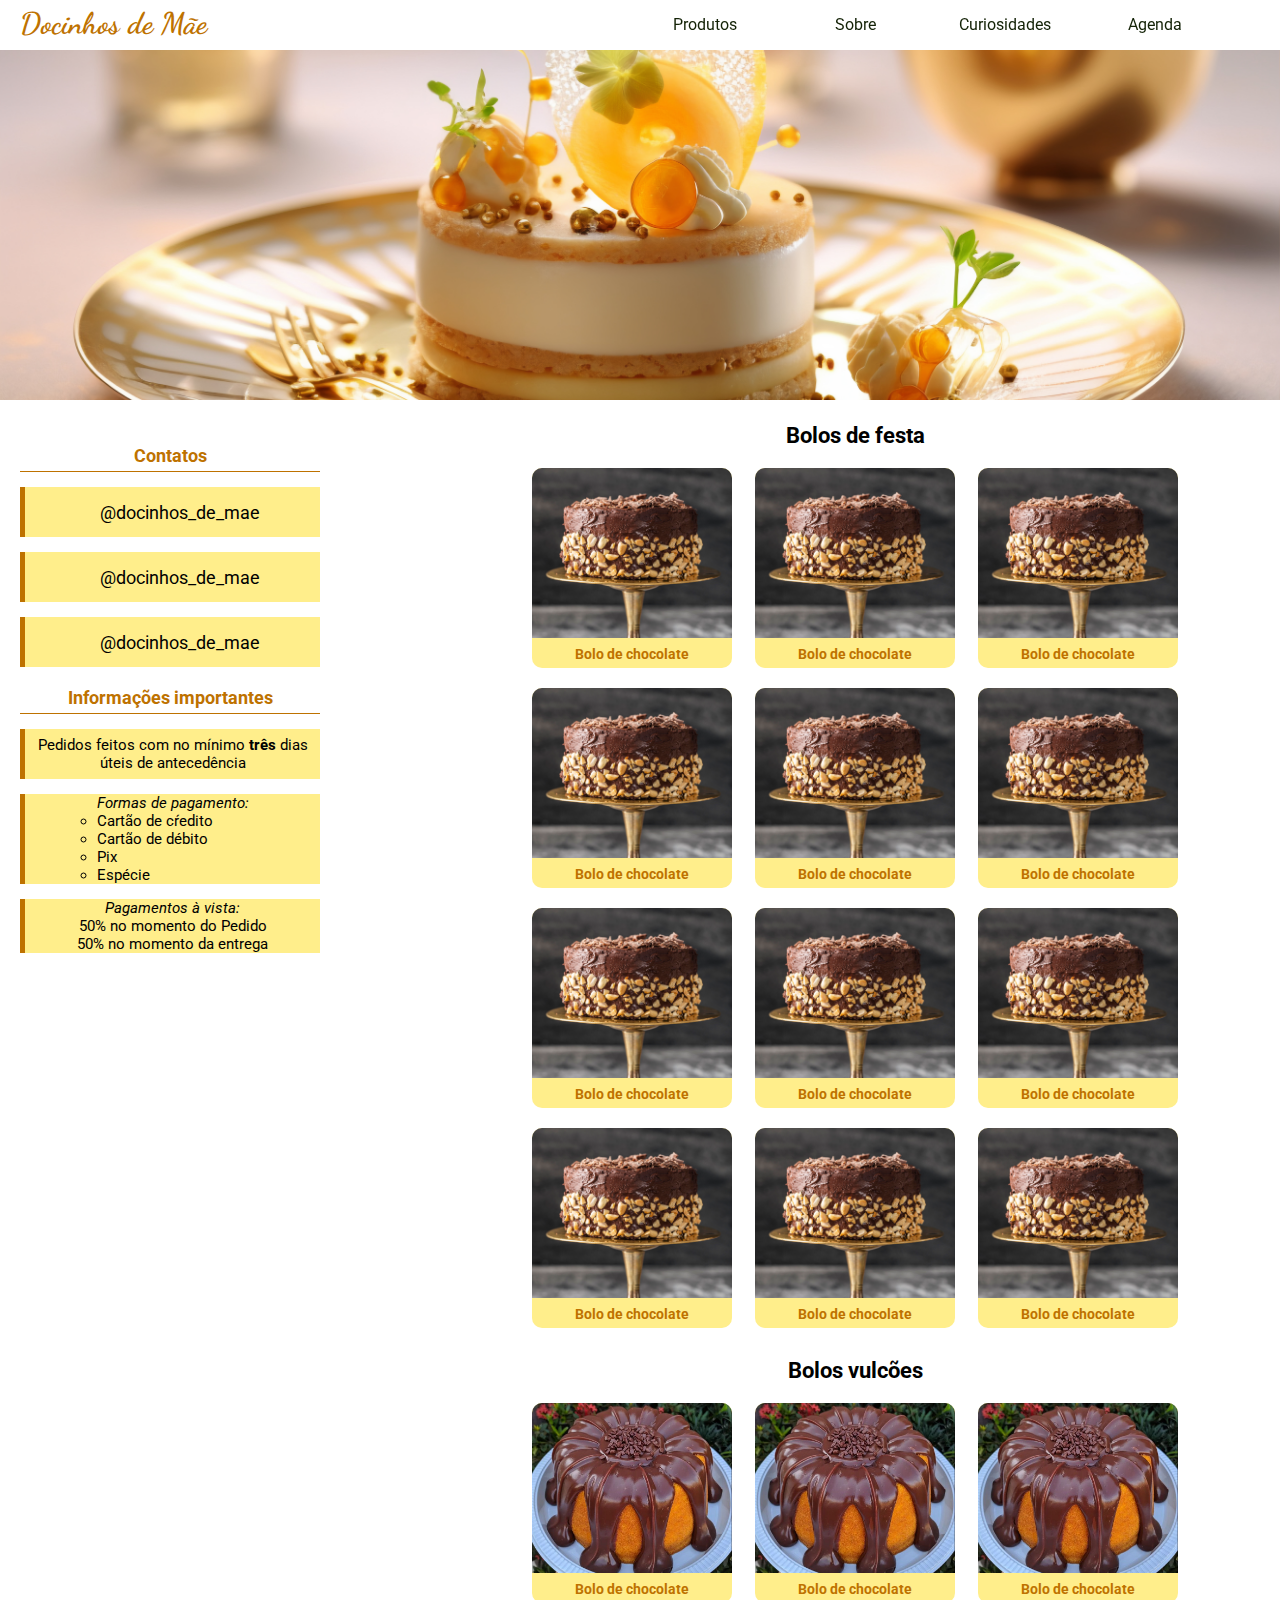
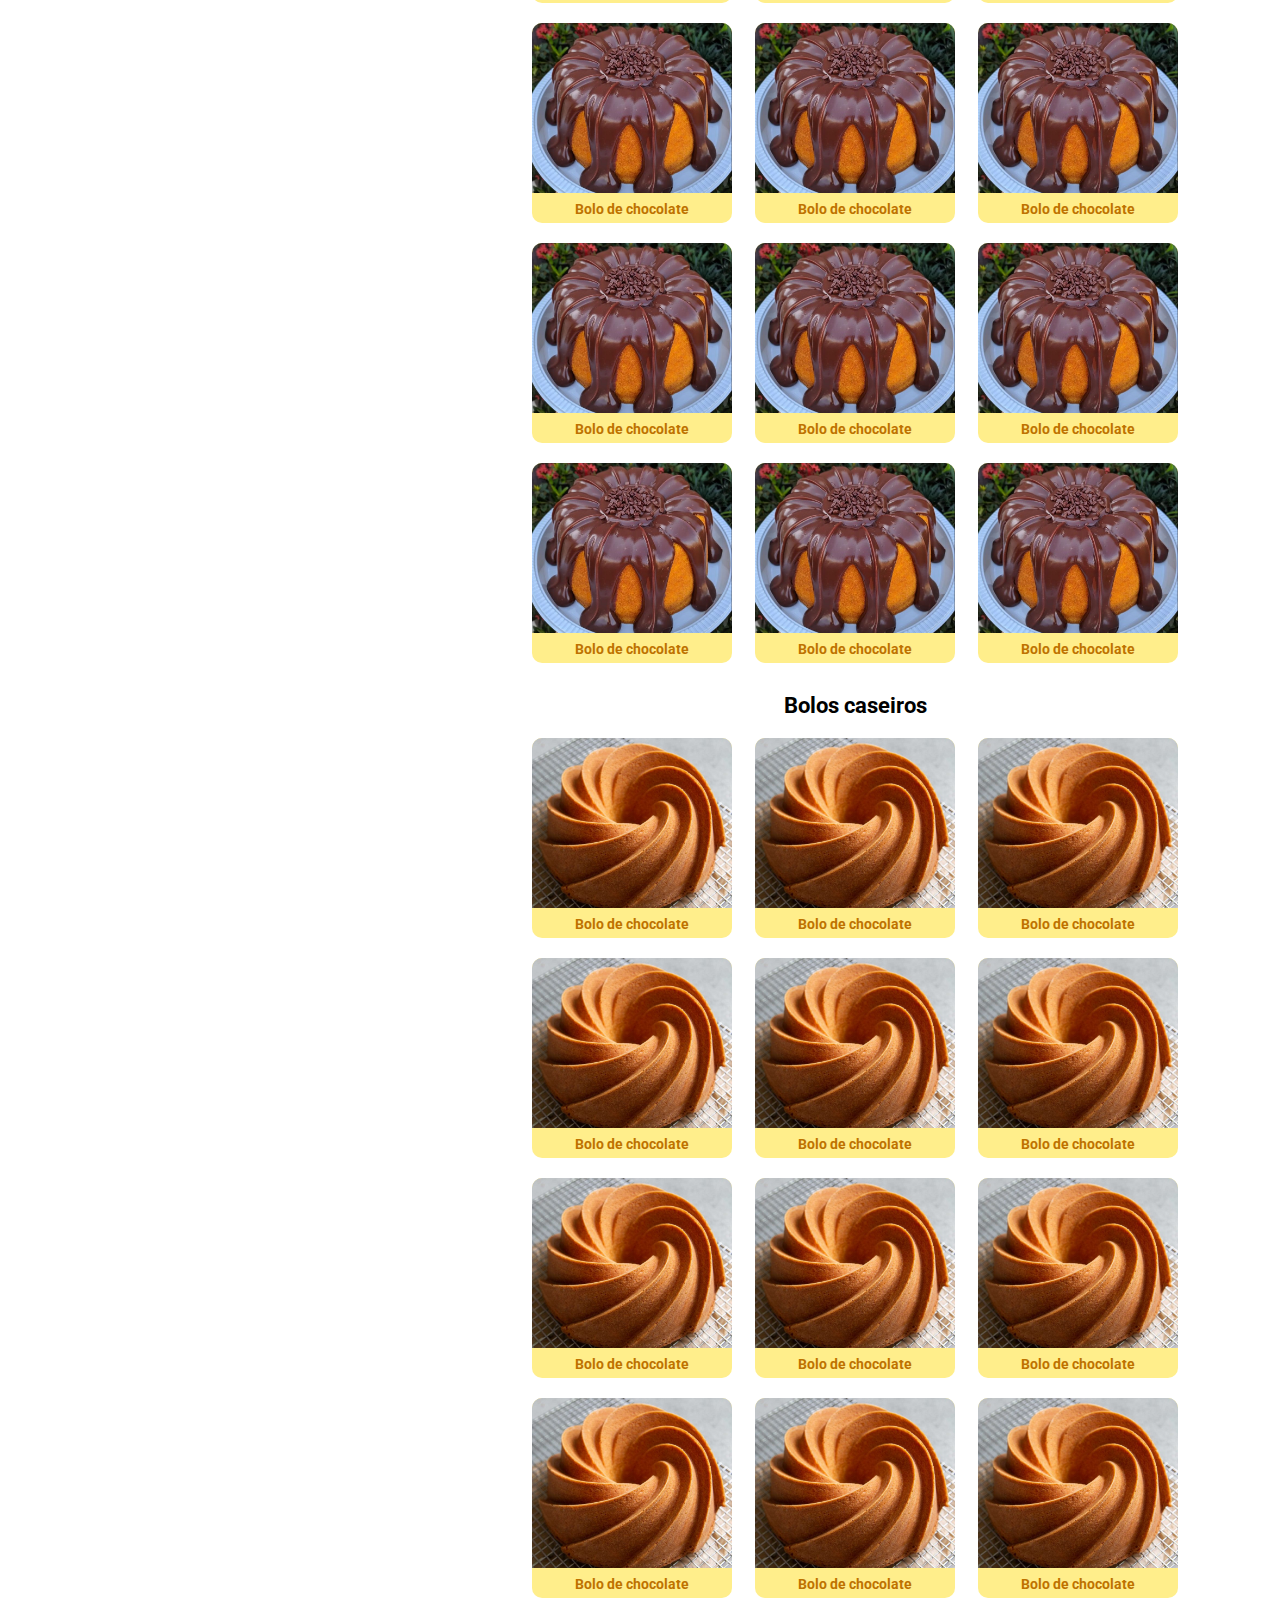
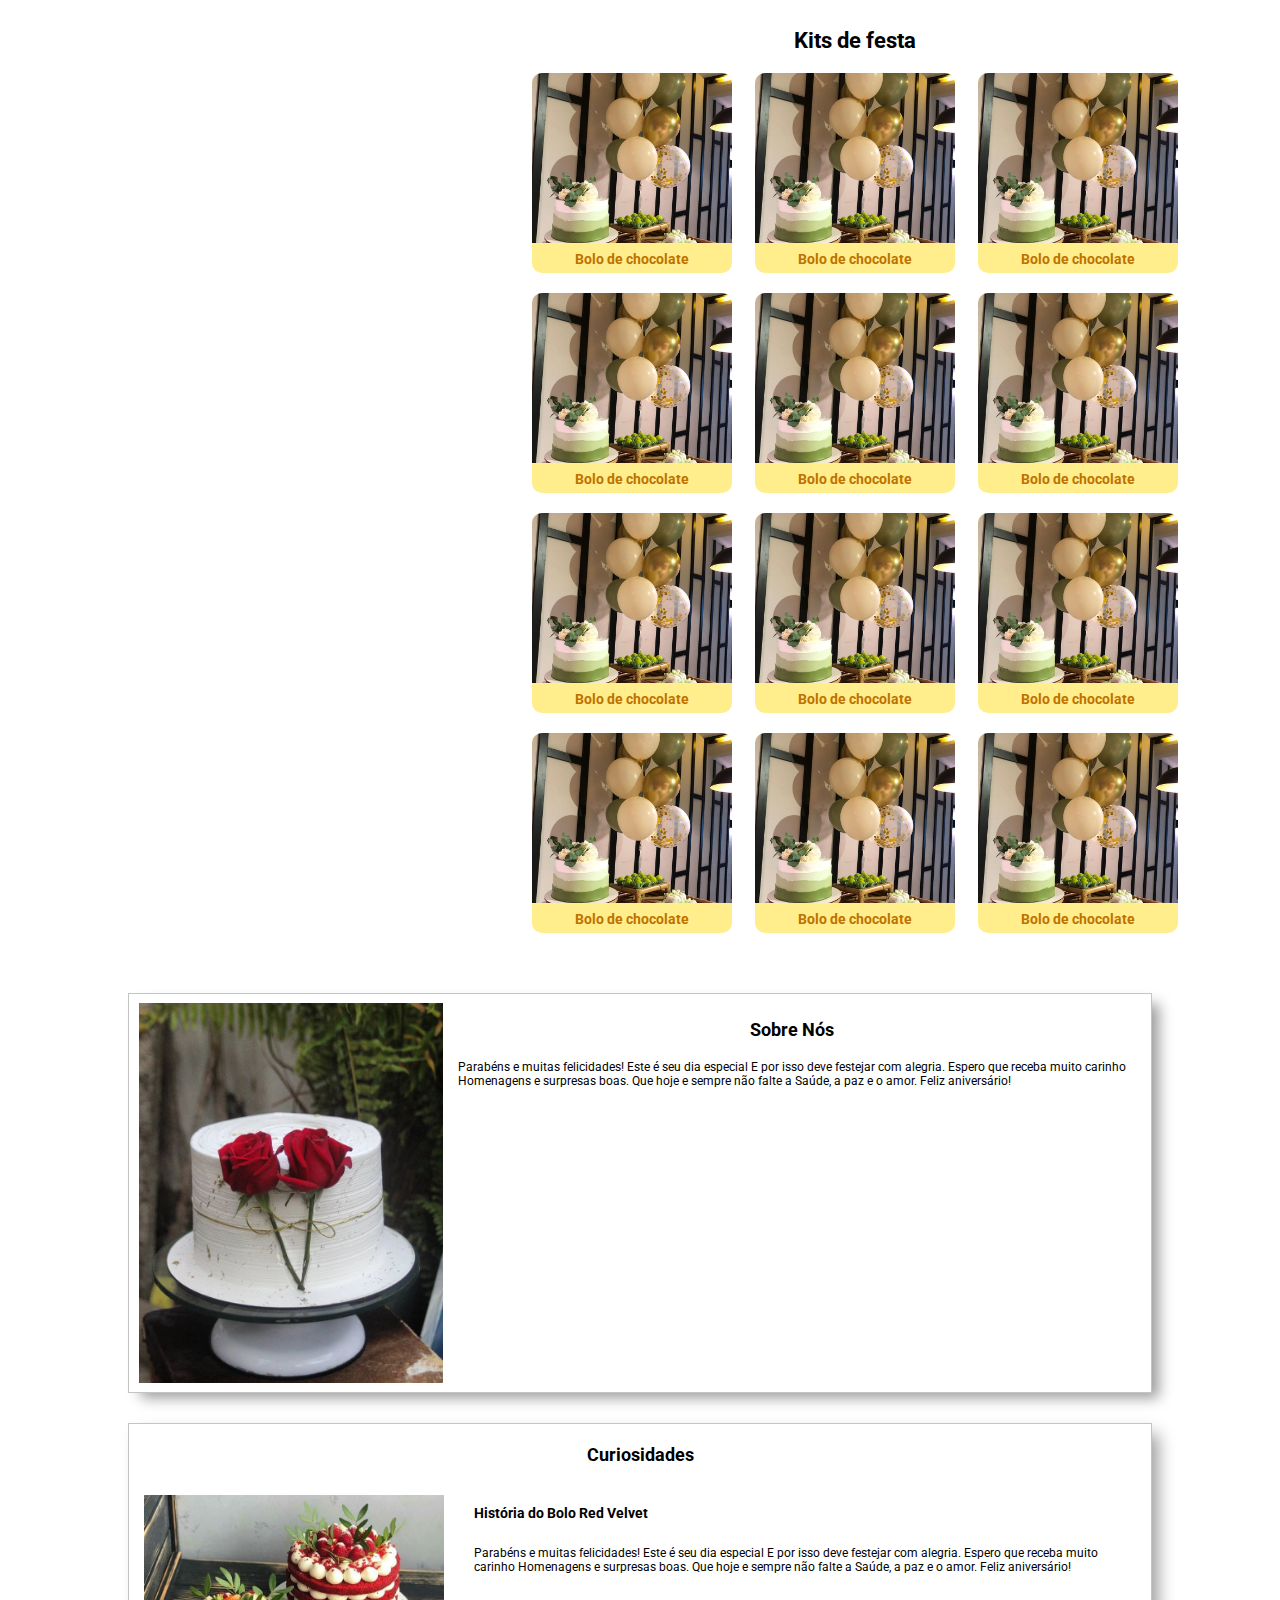
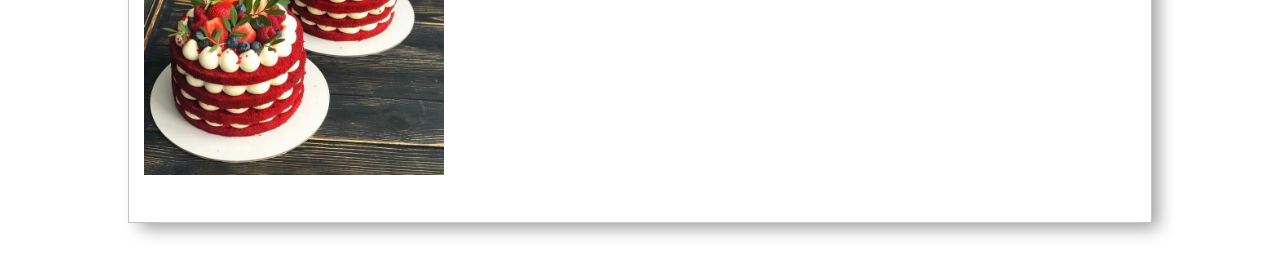
==== commit 7dfcb9a0: "feat: addition of about us and curiosities" ====
--- a/index.html
+++ b/index.html
@@ -98,13 +98,9 @@
         </ul>
       </div>
 
-       <div class="important-informations">
-        <p><em>Pagamentos à vista:</em>
-          <br/>50% no momento do Pedido
-          <br/>50% no momento da entrega
-        </p>
-      </div>
-
+      <div class="important-informations">
+        <p><em>Pagamentos à vista:</em> <br />50% no momento do Pedido <br />50% no momento da entrega</p>
+      </div>
     </aside>
     <main class="main">
       <section class="main-section">
@@ -364,20 +360,35 @@
       </section>
     </main>
     <article class="about-us">
-      <h2>Sobre Nós</h2>
-      <p>
-        Parabéns e muitas felicidades! Este é seu dia especial E por isso deve festejar com alegria. Espero que receba
-        muito carinho Homenagens e surpresas boas. Que hoje e sempre não falte a Saúde, a paz e o amor. Feliz
-        aniversário!
-      </p>
+      <img src="/assets/rosas.jpeg" alt="bolo branco com uma rosa" class="img-about-us" />
+      <div class="img-text-about-us">
+        <h2>Sobre Nós</h2>
+        <p>
+          Parabéns e muitas felicidades! Este é seu dia especial E por isso deve festejar com alegria. Espero que receba
+          muito carinho Homenagens e surpresas boas. Que hoje e sempre não falte a Saúde, a paz e o amor. Feliz
+          aniversário!
+        </p>
+      </div>
     </article>
 
-    <section>
+    <section class="curiosities">
       <h2>Curiosidades</h2>
 
-      <article></article>
+      <article class="article-curiosities">
+        <img src="/assets/red.jpeg" alt="bolo red Velvet" class="cake-red-velvet" />
+        <div class="text-red-velvet">
+          <h3>História do Bolo Red Velvet</h3>
+          <p>
+             Parabéns e muitas felicidades! Este é seu dia especial E por isso deve festejar com alegria. Espero que receba
+          muito carinho Homenagens e surpresas boas. Que hoje e sempre não falte a Saúde, a paz e o amor. Feliz
+          aniversário!
+          </p>
+        </div>
+      </article>
     </section>
 
-    <footer></footer>
+    <footer>
+
+    </footer>
   </body>
 </html>
--- a/style.css
+++ b/style.css
@@ -225,8 +225,74 @@
 }
 
 .about-us{
+    height: 400px;
+    display: flex;
+    justify-content:  space-between;
+    align-items: center;
+    padding: 10px 10px;
+    border: 1px solid rgb(196, 196, 196);
+    box-shadow: 10px 8px 13px -3px rgba(156,156,156,1);
+}
+
+.about-us, .curiosities{
+    margin: 30px auto;
     width: 80vw;
-    height: 400px;
-    background-color: yellow;
-    margin: 30px auto;
+    min-height: 400px;
+}
+
+.img-text-about-us{
+    height: 100%;
+    display: flex;
+    flex-direction: column;
+    justify-content: flex-start;
+    align-items: center;
+    padding: 15px;
+}
+
+.img-text-about-us h2{
+    margin-bottom: 20px;
+}
+
+.img-about-us{
+    width: 350px;
+    height: 380px;
+    object-fit: cover;
+}
+
+.curiosities{
+    padding: 20px 15px;
+    display: flex;
+    flex-direction: column;
+    justify-content: flex-start;
+    align-items: center;
+    border: 1px solid rgb(196, 196, 196);
+    box-shadow: 9px 8px 16px -3px rgba(156,156,156,1);
+}
+
+.article-curiosities{
+    width: 100%;
+    min-height: 300px;
+    display: flex;
+    justify-content: flex-start;
+    align-items: center;
+    margin-top: 20px;
+}
+
+.cake-red-velvet{
+    width: 300px;
+    object-fit: cover;
+}
+
+.text-red-velvet{
+    height: 280px;
+    margin-left: 20px;
+    padding: 10px;
+    display: flex;
+    flex-direction: column;
+    justify-content: flex-start;
+    align-items: flex-start;
+}
+
+.text-red-velvet h3{
+    margin-bottom: 25px;
 }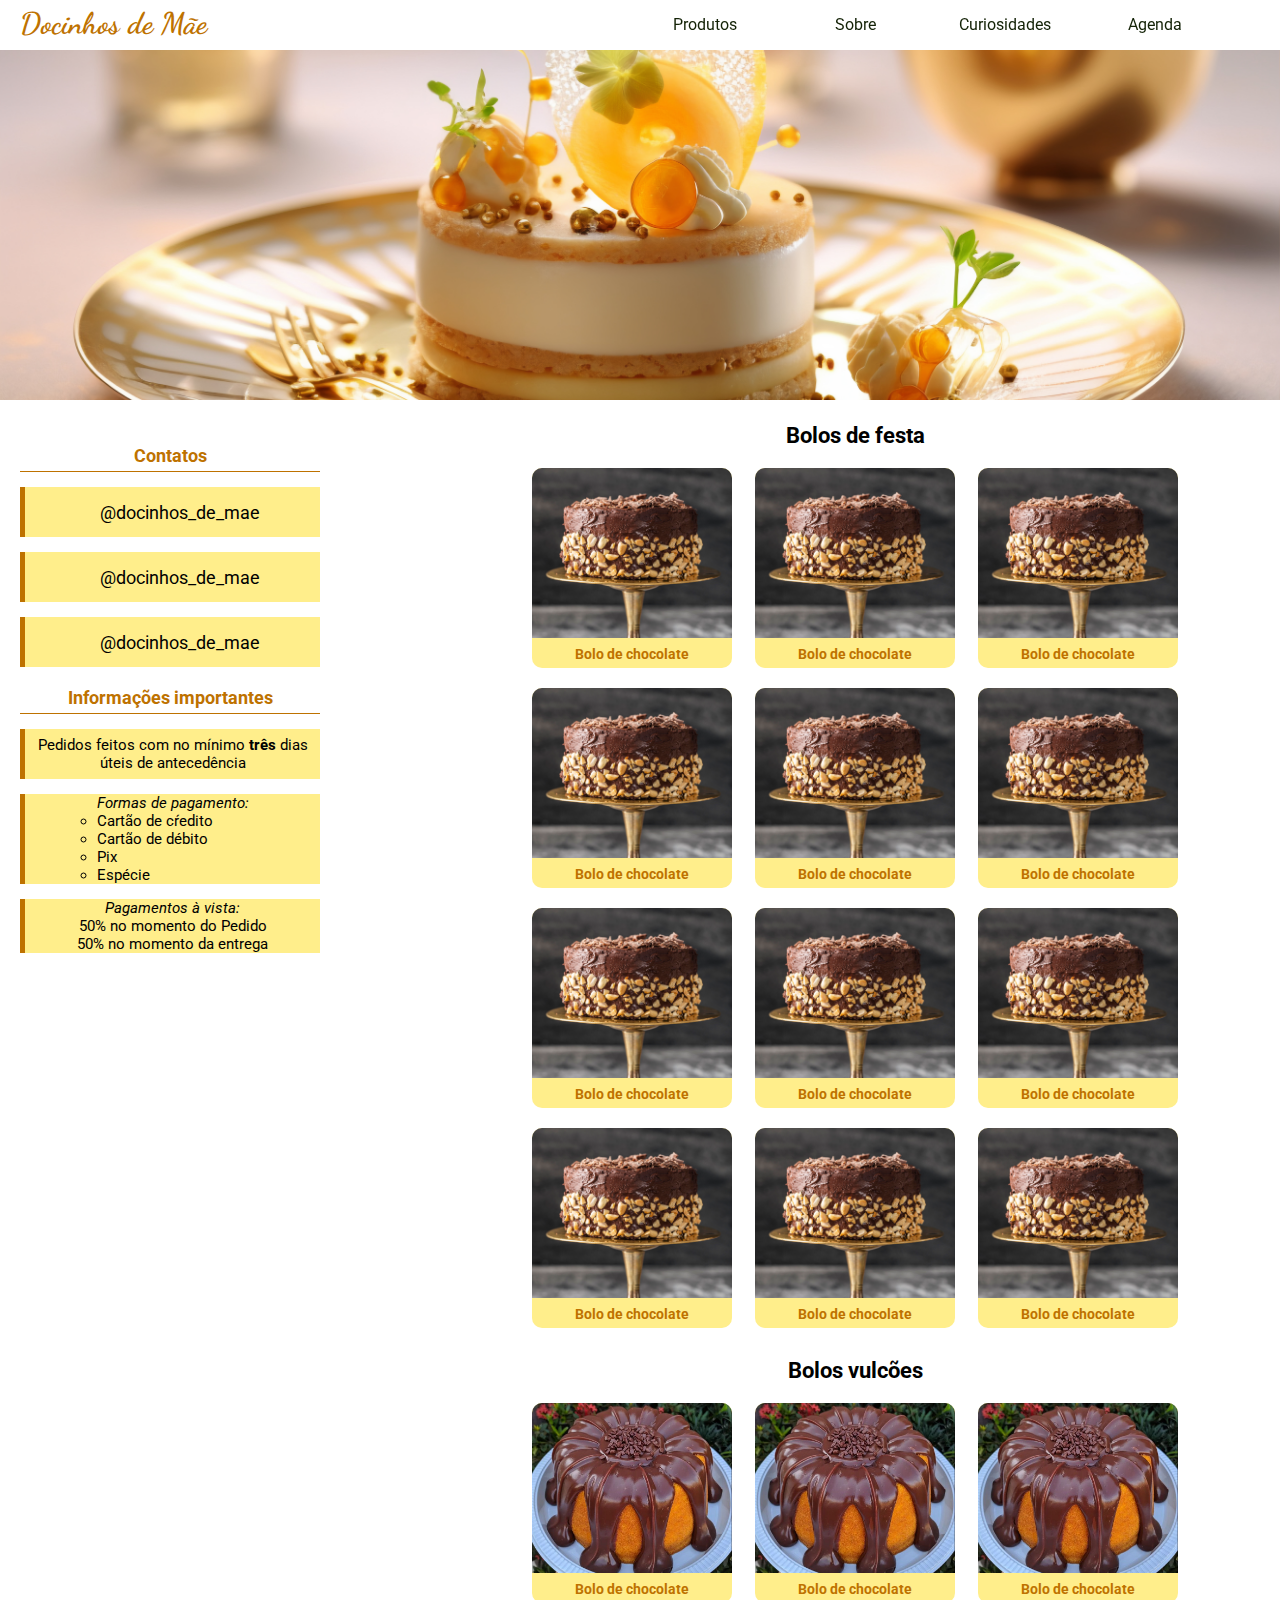
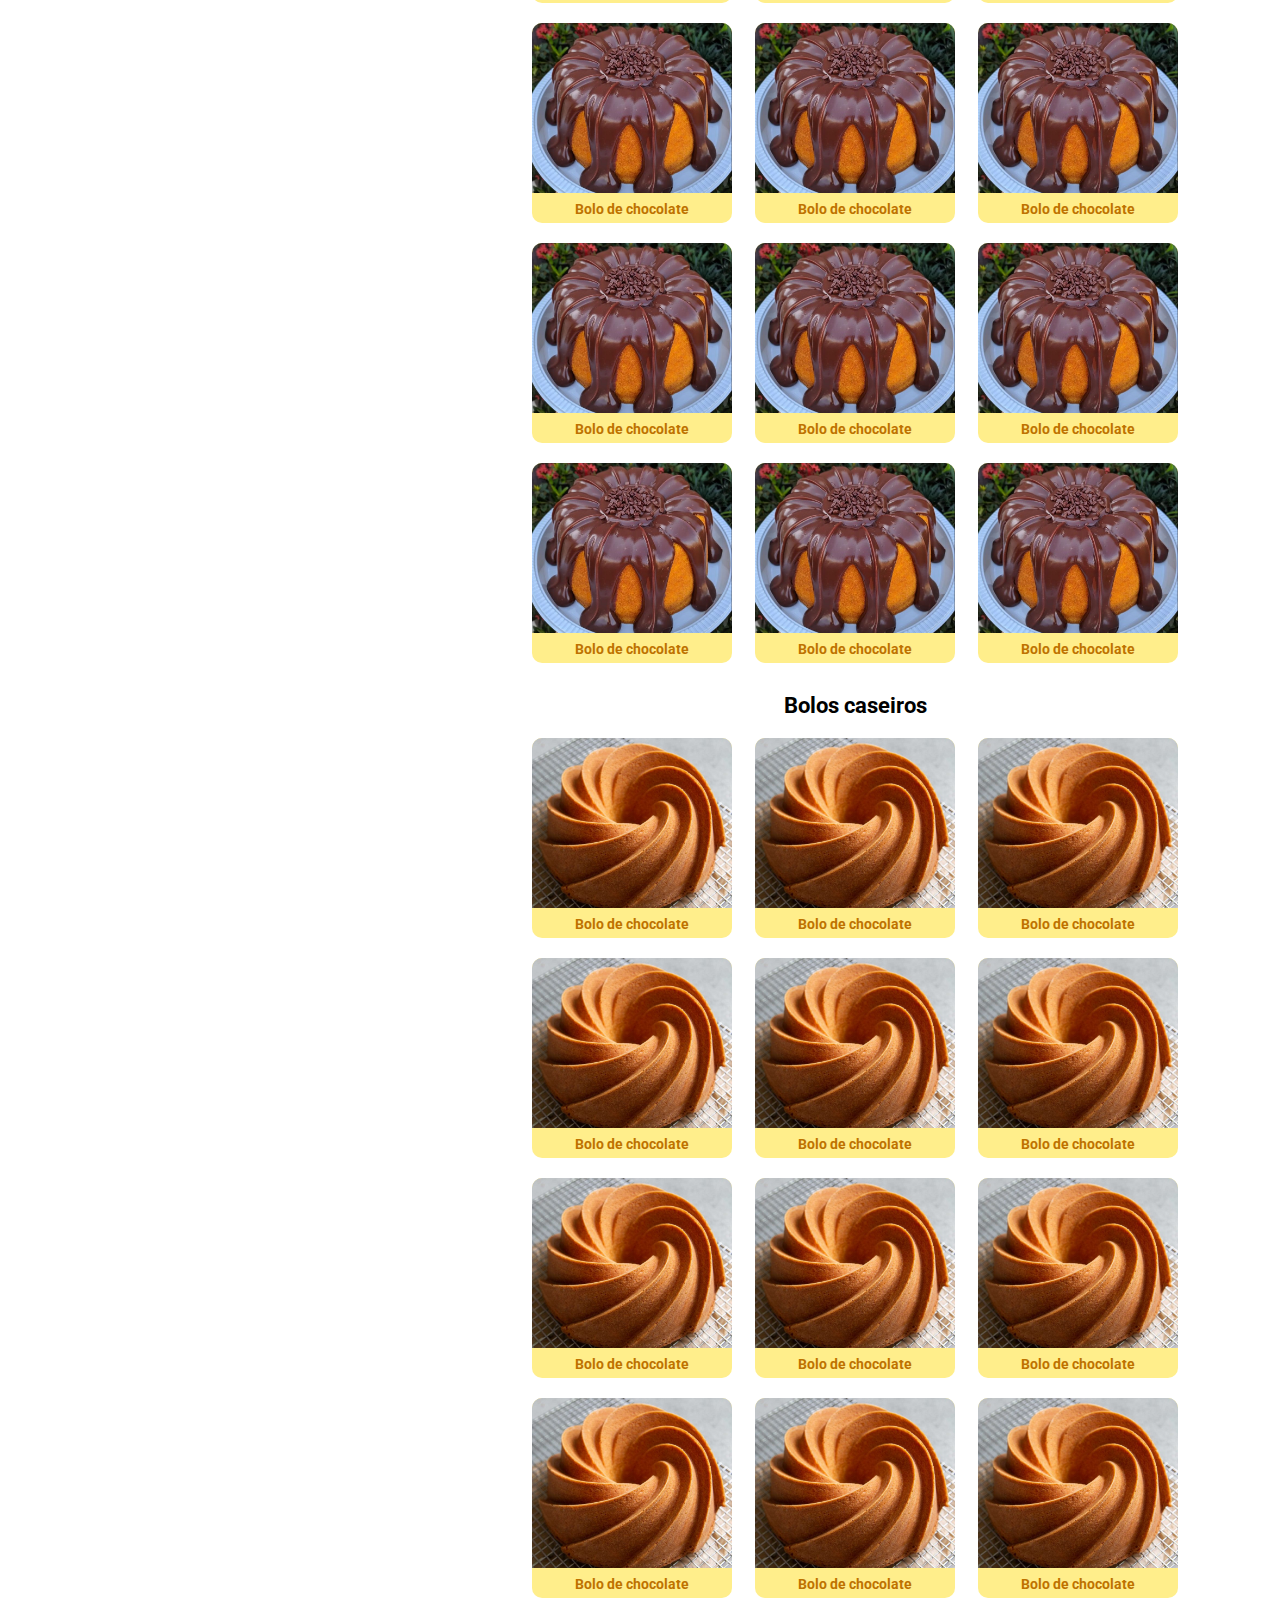
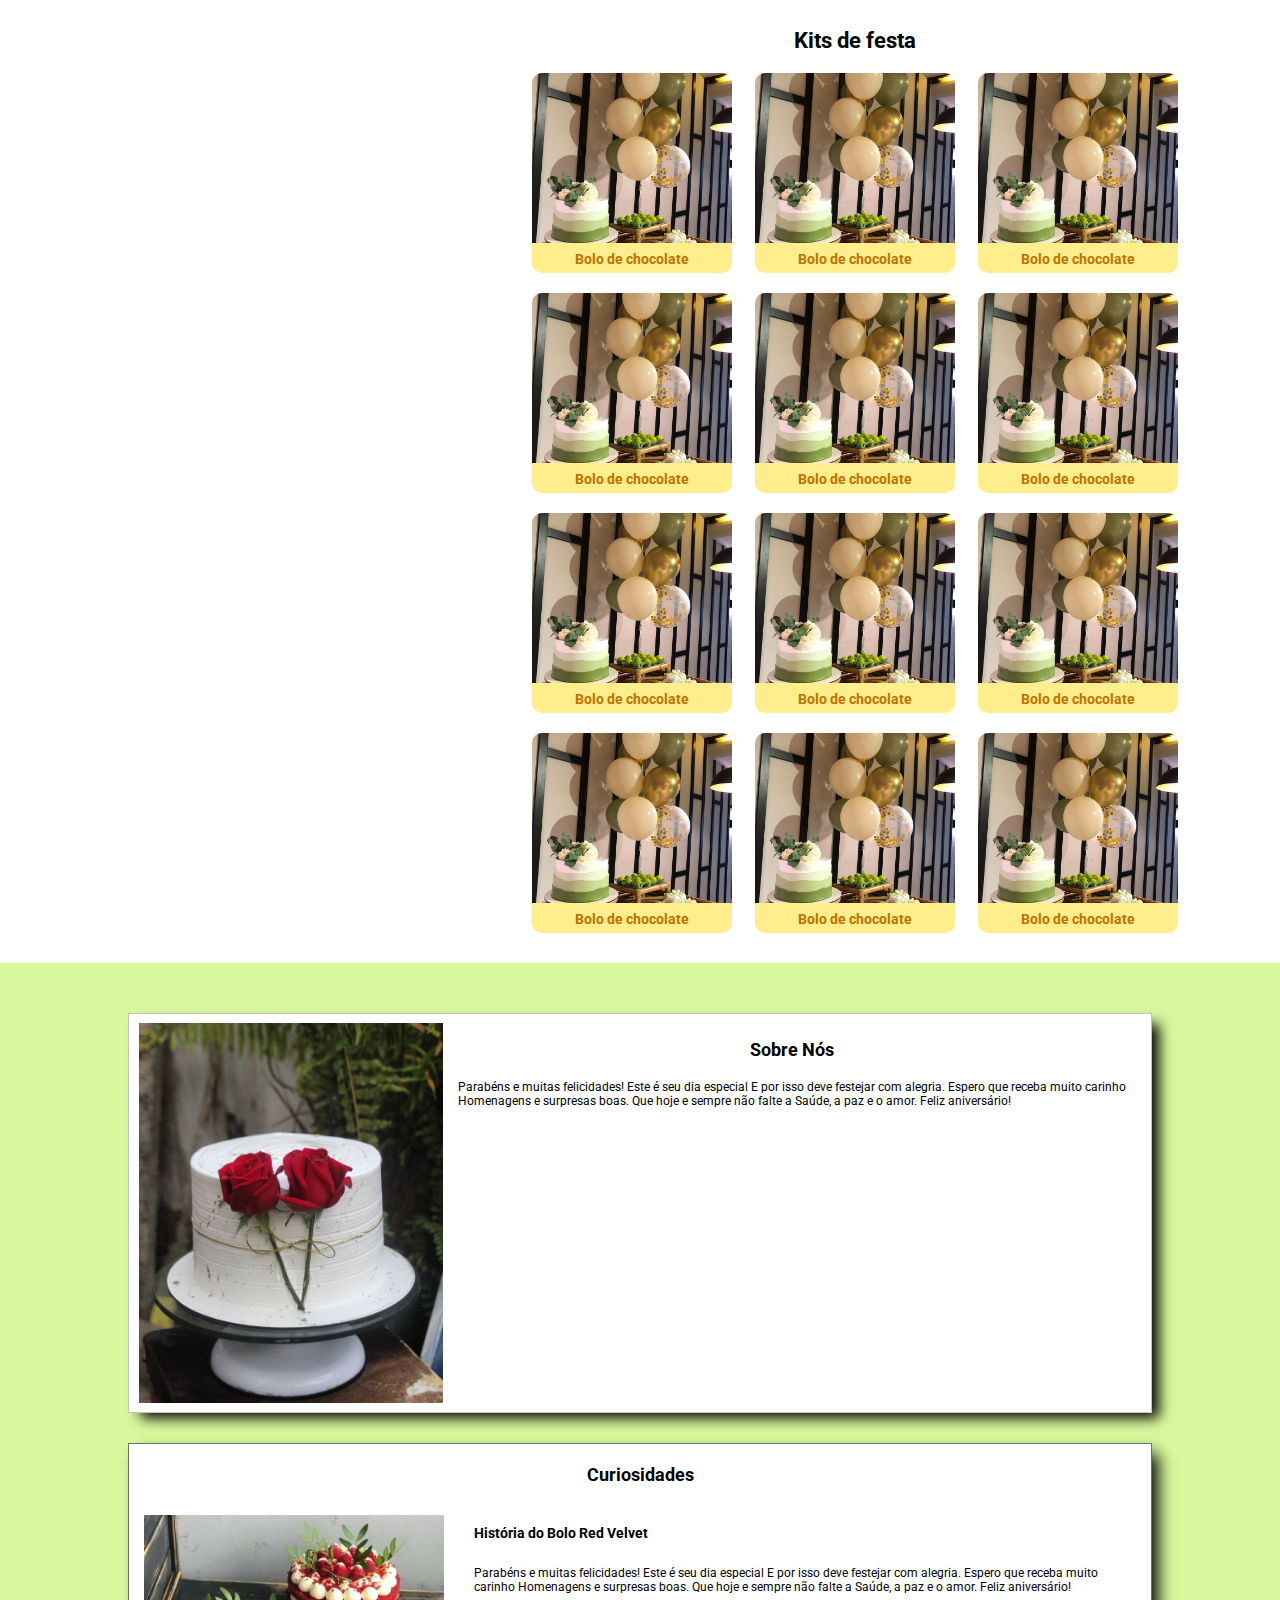
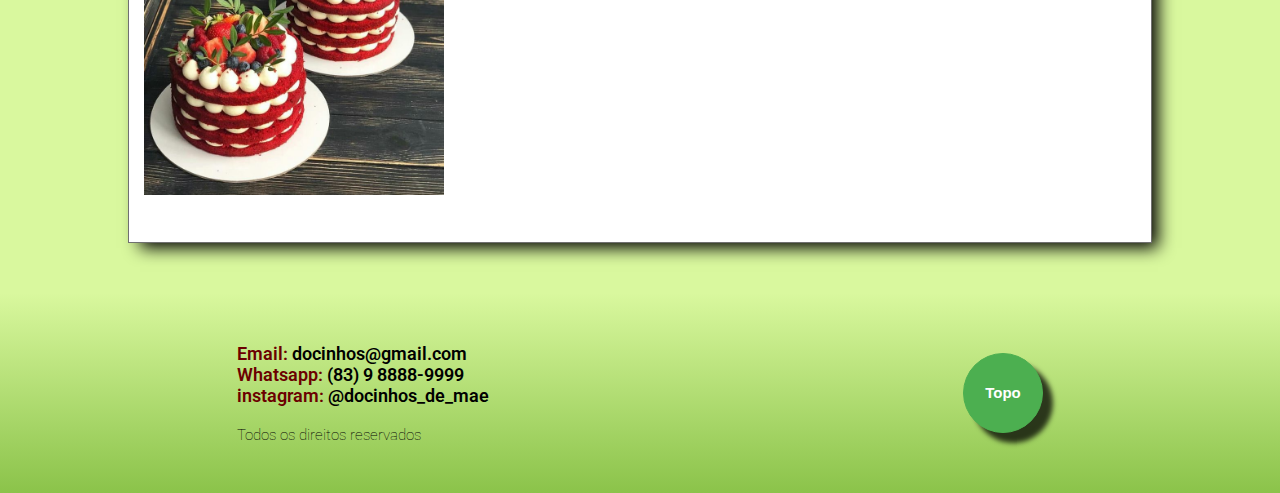
==== commit 5f3c17f1: "feat: footer addition" ====
--- a/index.html
+++ b/index.html
@@ -27,22 +27,19 @@
           <li>
             <a href="#">Produtos</a>
             <ul>
-              <li><a href="#">Bolos de festa</a></li>
-              <li><a href="#">Bolos vulcões</a></li>
-              <li><a href="#">Bolos caseiros</a></li>
-              <li><a href="#">Kits de festa</a></li>
+              <li><a href="#party-cake">Bolos de festa</a></li>
+              <li><a href="#volcano-cake">Bolos vulcões</a></li>
+              <li><a href="#homemade-cake">Bolos caseiros</a></li>
+              <li><a href="#party-kit">Kits de festa</a></li>
             </ul>
           </li>
 
-          <li><a href="#">Sobre</a></li>
+          <li><a href="#about">Sobre</a></li>
 
           <li>
             <a href="#">Curiosidades</a>
             <ul>
-              <li><a href="#">História do Red Velvet</a></li>
-              <li><a href="#">Outra história</a></li>
-              <li><a href="#">Outra aqui</a></li>
-              <li><a href="#">Outra aqui tbm</a></li>
+              <li><a href="#red-velvet">História do Red Velvet</a></li>
             </ul>
           </li>
 
@@ -51,7 +48,7 @@
       </nav>
     </header>
 
-    <img src="/assets/cake-2.jpg" alt="Bolo coberto com raspas de chocolate e morango" class="image-cake-banner" />
+    <img src="/assets/cake-2.jpg" alt="Bolo coberto com raspas de chocolate e morango" class="image-cake-banner" id="top"/>
 
     <aside class="aside-details">
       <h3>Contatos</h3>
@@ -103,7 +100,7 @@
       </div>
     </aside>
     <main class="main">
-      <section class="main-section">
+      <section class="main-section" id="party-cake">
         <h2>Bolos de festa</h2>
 
         <figure class="figure-main">
@@ -166,7 +163,7 @@
           <figcaption class="legend-figure-main">Bolo de chocolate</figcaption>
         </figure>
       </section>
-      <section class="main-section">
+      <section class="main-section" id="volcano-cake">
         <h2>Bolos vulcões</h2>
 
         <figure class="figure-main">
@@ -229,7 +226,7 @@
           <figcaption class="legend-figure-main">Bolo de chocolate</figcaption>
         </figure>
       </section>
-      <section class="main-section">
+      <section class="main-section" id="homemade-cake">
         <h2>Bolos caseiros</h2>
 
         <figure class="figure-main">
@@ -292,7 +289,7 @@
           <figcaption class="legend-figure-main">Bolo de chocolate</figcaption>
         </figure>
       </section>
-      <section class="main-section">
+      <section class="main-section" id="party-kit">
         <h2>Kits de festa</h2>
 
         <figure class="figure-main">
@@ -359,36 +356,45 @@
         <h2></h2>
       </section>
     </main>
-    <article class="about-us">
-      <img src="/assets/rosas.jpeg" alt="bolo branco com uma rosa" class="img-about-us" />
-      <div class="img-text-about-us">
-        <h2>Sobre Nós</h2>
-        <p>
-          Parabéns e muitas felicidades! Este é seu dia especial E por isso deve festejar com alegria. Espero que receba
-          muito carinho Homenagens e surpresas boas. Que hoje e sempre não falte a Saúde, a paz e o amor. Feliz
-          aniversário!
-        </p>
-      </div>
-    </article>
-
-    <section class="curiosities">
-      <h2>Curiosidades</h2>
-
-      <article class="article-curiosities">
-        <img src="/assets/red.jpeg" alt="bolo red Velvet" class="cake-red-velvet" />
-        <div class="text-red-velvet">
-          <h3>História do Bolo Red Velvet</h3>
+
+    <div class="about-us-and-curiosities">
+      <article class="about-us" id="about">
+        <img src="/assets/rosas.jpeg" alt="bolo branco com uma rosa" class="img-about-us" />
+        <div class="img-text-about-us">
+          <h2>Sobre Nós</h2>
           <p>
-             Parabéns e muitas felicidades! Este é seu dia especial E por isso deve festejar com alegria. Espero que receba
-          muito carinho Homenagens e surpresas boas. Que hoje e sempre não falte a Saúde, a paz e o amor. Feliz
-          aniversário!
+            Parabéns e muitas felicidades! Este é seu dia especial E por isso deve festejar com alegria. Espero que
+            receba muito carinho Homenagens e surpresas boas. Que hoje e sempre não falte a Saúde, a paz e o amor. Feliz
+            aniversário!
           </p>
         </div>
       </article>
-    </section>
+
+      <section class="curiosities" id="red-velvet">
+        <h2>Curiosidades</h2>
+
+        <article class="article-curiosities">
+          <img src="/assets/red.jpeg" alt="bolo red Velvet" class="cake-red-velvet" />
+          <div class="text-red-velvet">
+            <h3>História do Bolo Red Velvet</h3>
+            <p>
+              Parabéns e muitas felicidades! Este é seu dia especial E por isso deve festejar com alegria. Espero que
+              receba muito carinho Homenagens e surpresas boas. Que hoje e sempre não falte a Saúde, a paz e o amor.
+              Feliz aniversário!
+            </p>
+          </div>
+        </article>
+      </section>
+    </div>
 
     <footer>
-
+      <div class="links">
+        <p>Email: <a href="#">docinhos@gmail.com</a></p>
+        <p>Whatsapp: <a href="#">(83) 9 8888-9999</a></p>
+        <p>instagram: <a href="#">@docinhos_de_mae</a></p>
+        <p class="direitos">Todos os direitos reservados</p>
+      </div>
+      <button class="button-footer"><a href="#top">Topo</a></button>
     </footer>
   </body>
 </html>
--- a/style.css
+++ b/style.css
@@ -2,6 +2,10 @@
     margin: 0;
     box-sizing: border-box;
     padding: 0;
+}
+
+html{
+    scroll-behavior: smooth;
 }
 
 body{
@@ -224,6 +228,13 @@
     font-weight: 700;
 }
 
+.about-us-and-curiosities{
+    background-color: rgb(217 248 158);
+    width: 100vw;
+    height: auto;
+    padding: 20px 0;
+}
+
 .about-us{
     height: 400px;
     display: flex;
@@ -231,13 +242,14 @@
     align-items: center;
     padding: 10px 10px;
     border: 1px solid rgb(196, 196, 196);
-    box-shadow: 10px 8px 13px -3px rgba(156,156,156,1);
+    box-shadow: 10px 8px 13px -3px rgb(2, 2, 2);
 }
 
 .about-us, .curiosities{
     margin: 30px auto;
     width: 80vw;
     min-height: 400px;
+    background-color: #ffffff;
 }
 
 .img-text-about-us{
@@ -265,8 +277,8 @@
     flex-direction: column;
     justify-content: flex-start;
     align-items: center;
-    border: 1px solid rgb(196, 196, 196);
-    box-shadow: 9px 8px 16px -3px rgba(156,156,156,1);
+    border: 1px solid rgb(112, 112, 112);
+    box-shadow: 9px 8px 16px -3px rgb(0, 0, 0);
 }
 
 .article-curiosities{
@@ -295,4 +307,68 @@
 
 .text-red-velvet h3{
     margin-bottom: 25px;
+}
+
+footer{
+    width: 100vw;
+    height: 200px;
+    background: linear-gradient(rgb(217 248 158), #8bc34a);
+    display: flex;
+    justify-content: space-around;
+    align-items: center;
+}
+
+footer .links a{
+    text-decoration: none;
+    color: #000000;
+    font-size: 18px;
+    font-weight: 600;
+}
+
+footer .links p{
+    color: #6b0000;
+    font-size: 18px;
+    font-weight: 600;
+}
+
+footer .links .direitos{
+    font-size: 15px;
+    color: #000000;
+    font-weight: lighter;
+    margin-top: 20px;
+}
+
+footer .button-footer{
+    width: 80px;
+    height: 80px;
+    background-color: #4CAF50;
+    border-radius: 50%;
+    border: 1px solid #4CAF50;
+    color: white;
+    padding: 15px 15px;
+    text-align: center;
+    text-decoration: none;
+    display: inline-block;
+    font-size: 16px;
+    transition-duration: 0.4s;
+    cursor: pointer;
+    box-shadow: 10px 10px 5px 0px rgba(0,0,0,0.75);
+}
+
+footer .button-footer a{
+    text-decoration: none;
+    color: #ffffff;
+    font-size: 15px;
+    font-weight: 700;
+}
+
+footer .button-footer a:hover{
+    text-decoration: none;
+    color: #4CAF50;
+}
+
+
+footer .button-footer:hover{
+    background-color: #ffffff;
+    color: #4CAF50;
 }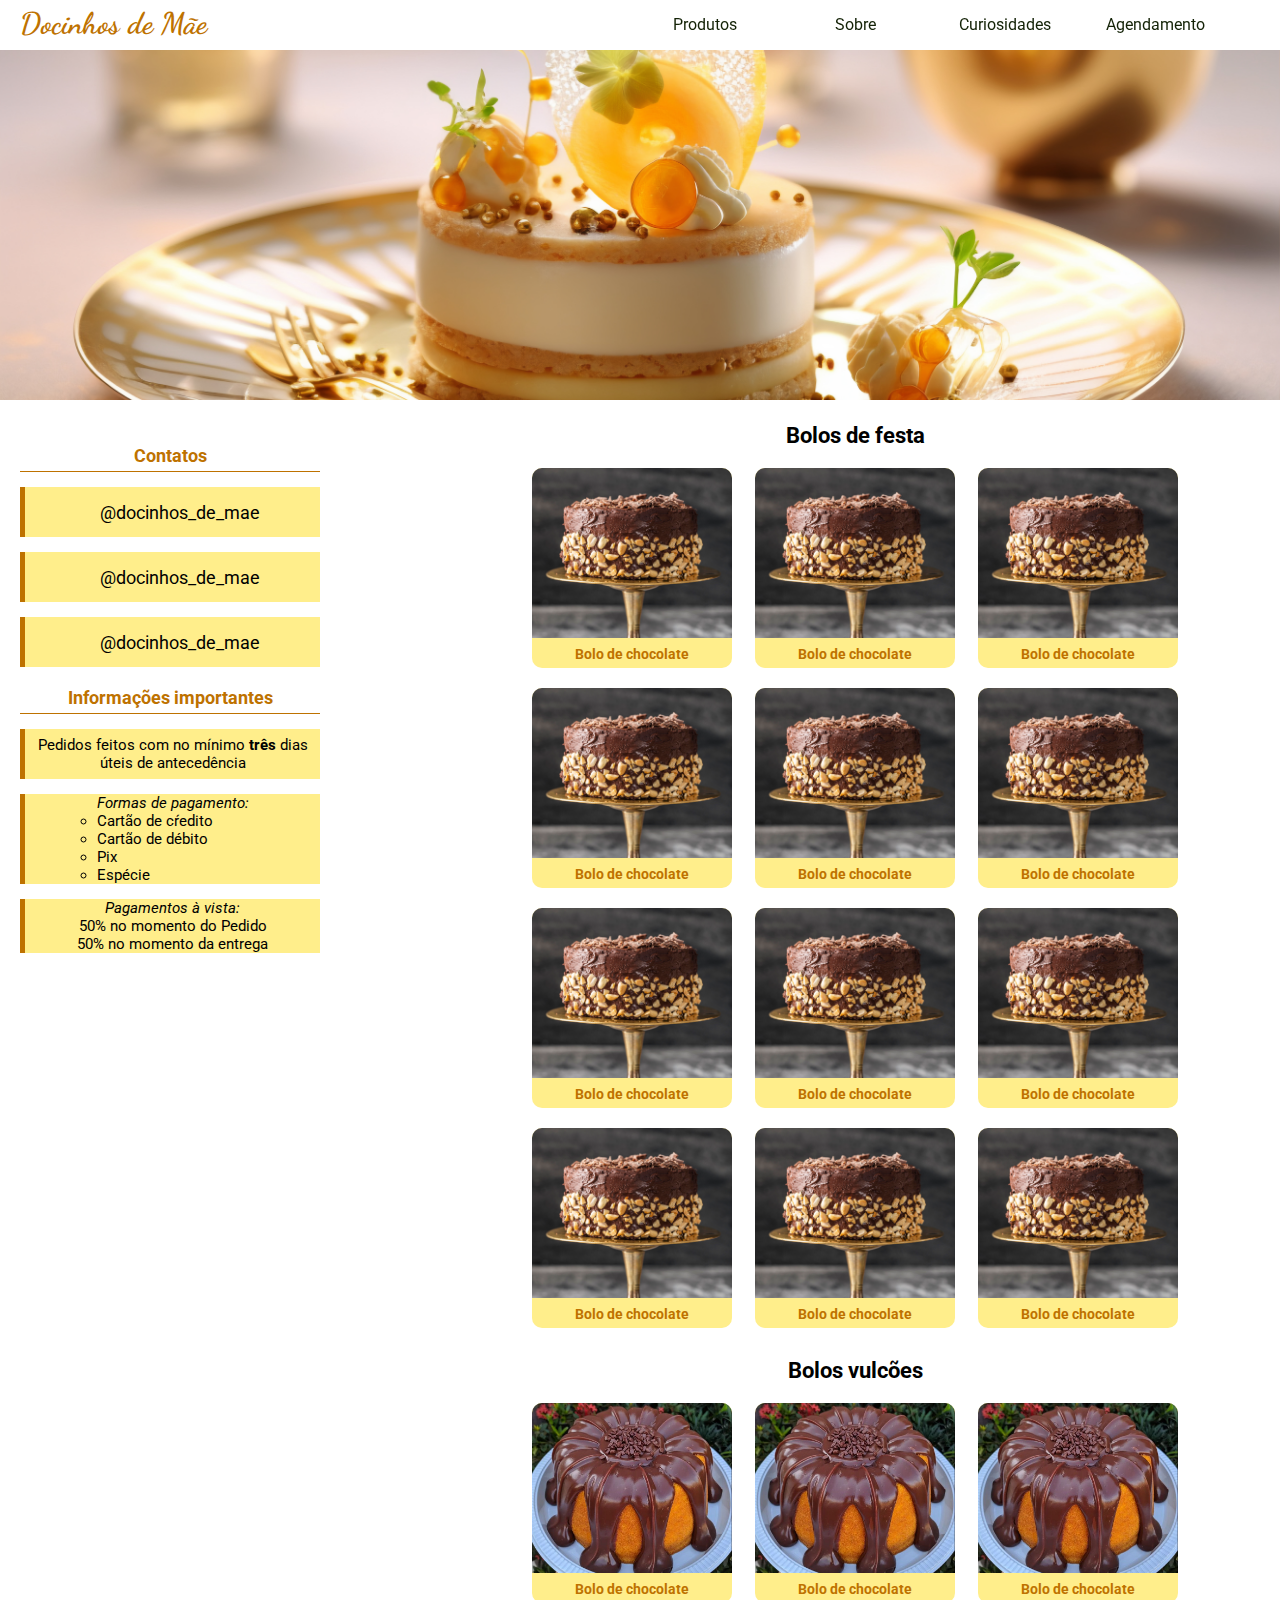
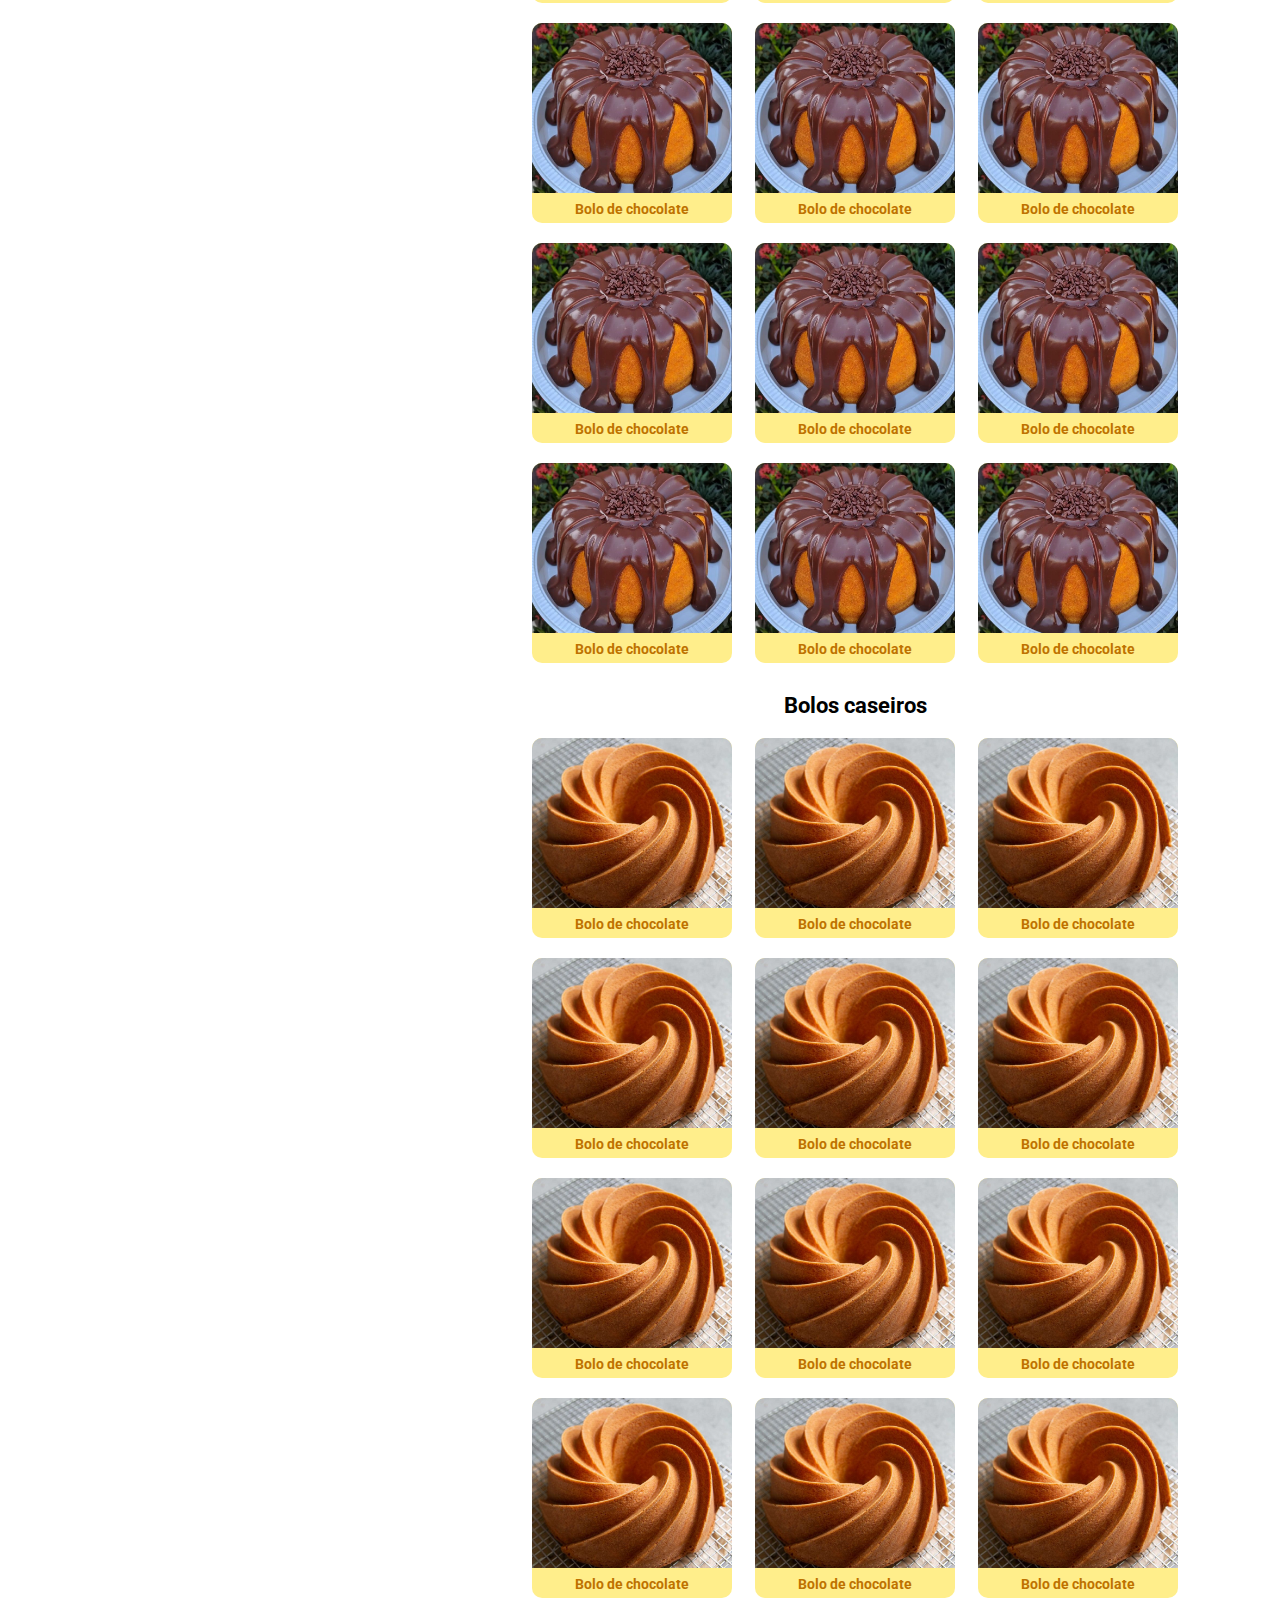
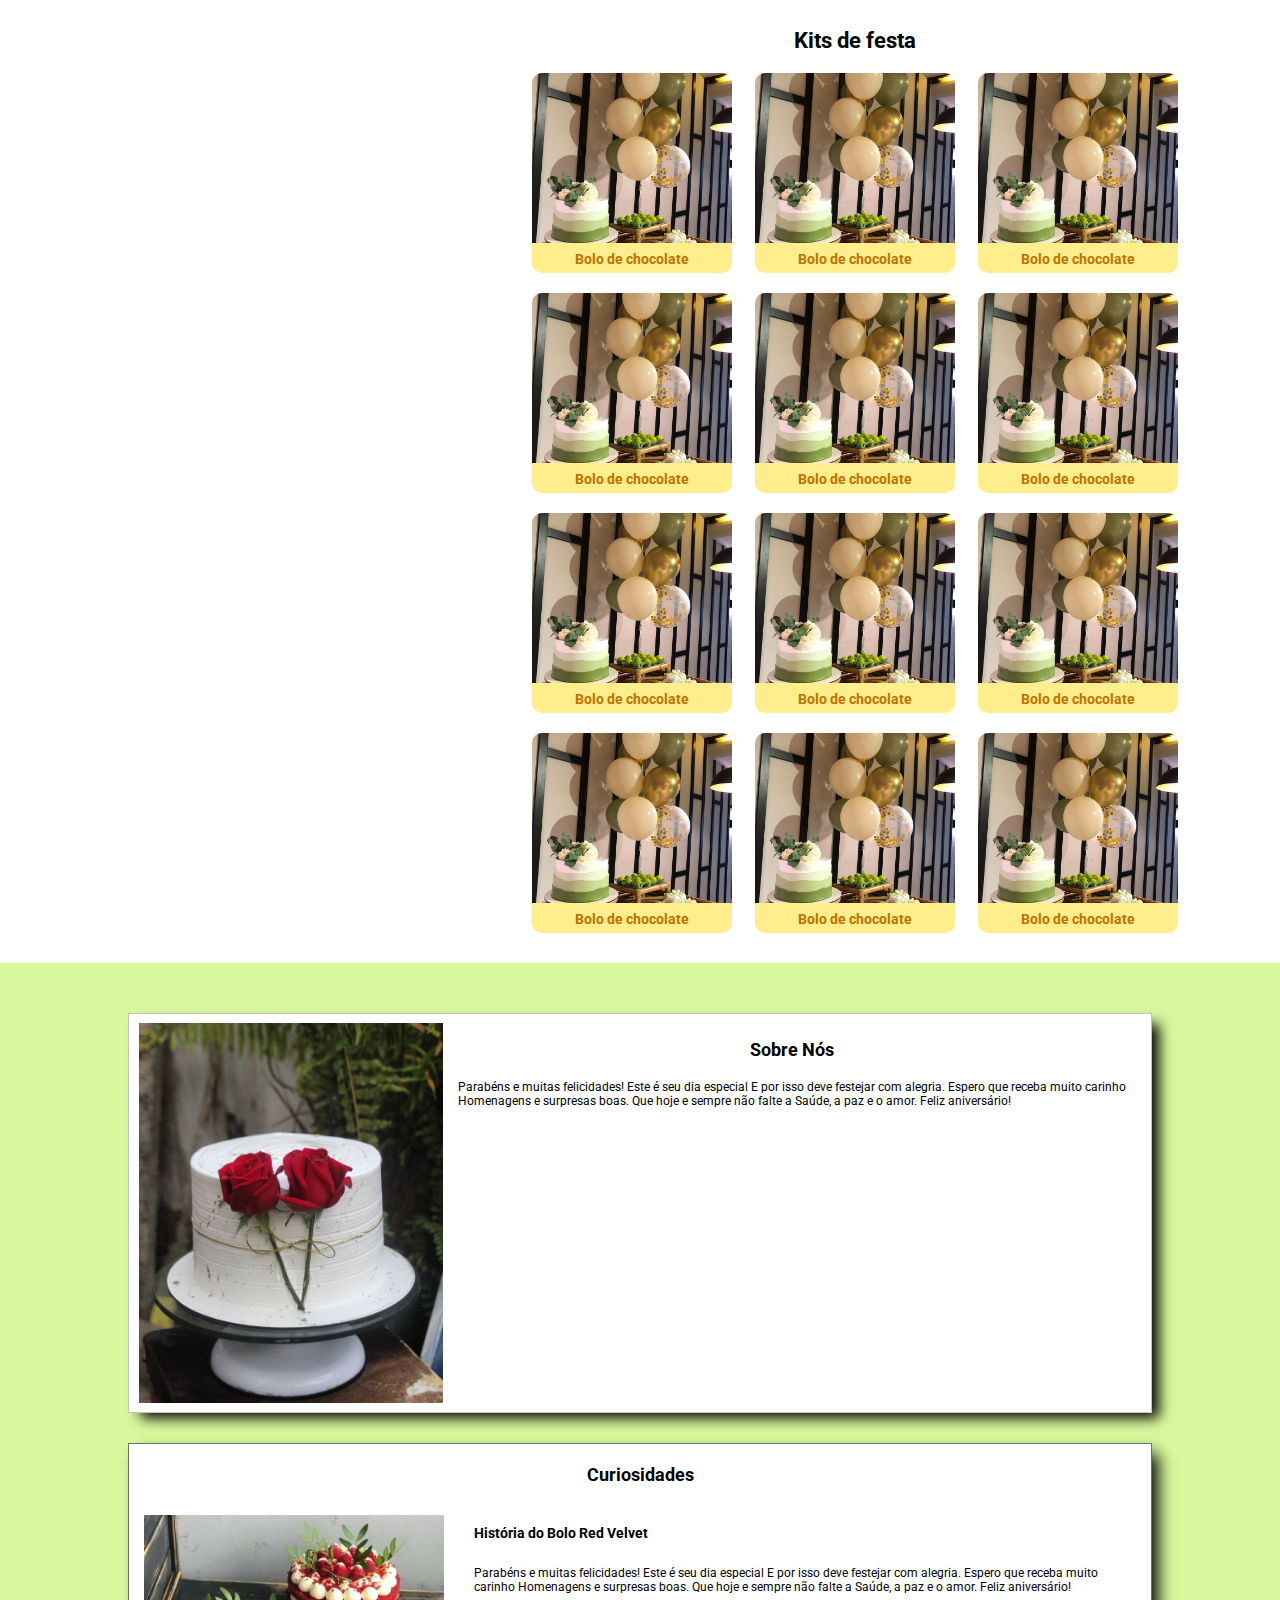
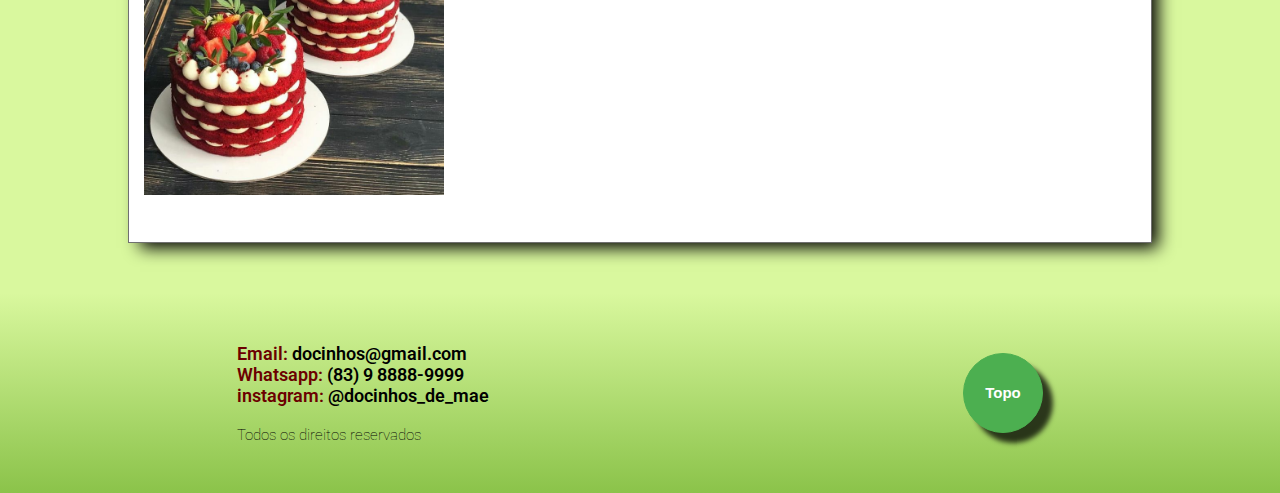
==== commit 93d3f9d9: "feat: order page" ====
--- a/index.html
+++ b/index.html
@@ -43,7 +43,7 @@
             </ul>
           </li>
 
-          <li><a href="#">Agenda</a></li>
+          <li><a href="/form.html">Agendamento</a></li>
         </ul>
       </nav>
     </header>
